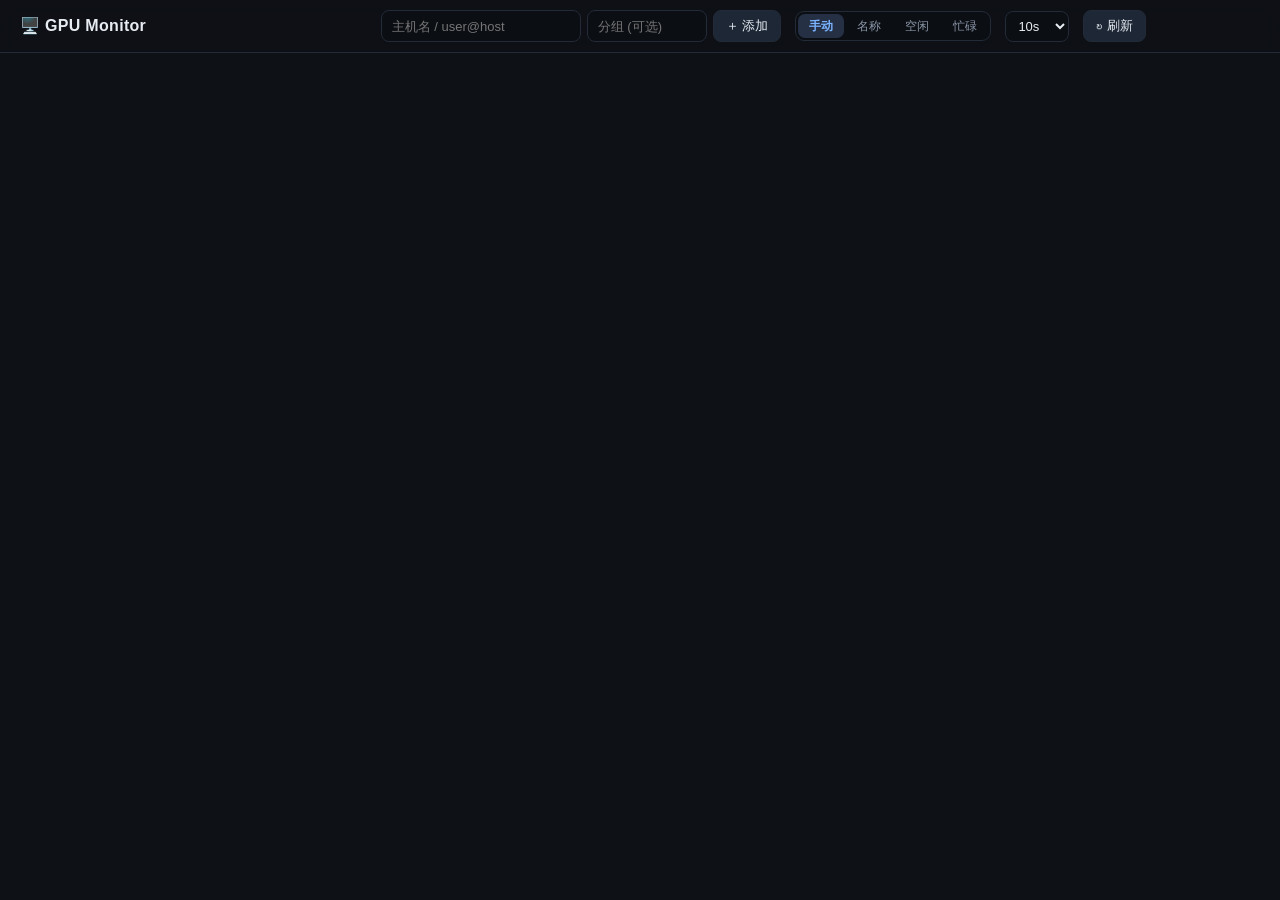
==== index.html @ 40bb262c "Initial commit: GPU monitor server and dashboard" ====
<!doctype html>
<html lang="zh-CN">
<head>
<meta charset="utf-8">
<meta name="viewport" content="width=device-width, initial-scale=1">
<title>GPU Monitor</title>
<style>
:root{
  --bg:#0e1116; --card:#161b23; --line:#232b38; --text:#e7ecf3; --muted:#8b96a8;
  --ok:#34d399; --warn:#fbbf24; --hot:#f87171; --accent:#7ab3ff;
}
*{box-sizing:border-box}
html,body{margin:0}
body{background:var(--bg);color:var(--text);font:14px/1.45 -apple-system,BlinkMacSystemFont,"Segoe UI","PingFang SC","Microsoft YaHei",sans-serif}
header{position:sticky;top:0;z-index:10;display:flex;flex-wrap:wrap;align-items:center;gap:10px 14px;padding:10px 20px;background:rgba(14,17,22,.93);backdrop-filter:blur(8px);border-bottom:1px solid var(--line)}
.brand{font-size:16px;font-weight:700;letter-spacing:.3px}
#summary{color:var(--muted);font-size:12px;white-space:nowrap}
.spacer{flex:1}
#addForm{display:flex;gap:6px}
#hostInput{width:200px;background:#0b0e13;border:1px solid var(--line);color:var(--text);border-radius:8px;padding:6px 10px;outline:none;font-size:13px}
#groupInput{width:120px;background:#0b0e13;border:1px solid var(--line);color:var(--text);border-radius:8px;padding:6px 10px;outline:none;font-size:13px}
#hostInput:focus,#groupInput:focus{border-color:var(--accent)}
.seg{display:flex;gap:2px;background:#0b0e13;border:1px solid var(--line);border-radius:9px;padding:2px}
.seg button{background:none;border:none;color:var(--muted);border-radius:7px;padding:4px 11px;cursor:pointer;font-size:12px;line-height:1.4}
.seg button:hover{color:var(--text);border:none}
.seg button.on{background:#253044;color:var(--accent);font-weight:600}
button{background:#1d2735;color:var(--text);border:1px solid var(--line);border-radius:8px;padding:6px 12px;cursor:pointer;font-size:13px}
button:hover{border-color:var(--accent)}
#interval{background:#0b0e13;color:var(--text);border:1px solid var(--line);border-radius:8px;padding:6px 8px;font-size:13px}
#updated{color:var(--muted);font-size:12px;min-width:100px}
@keyframes spin{to{transform:rotate(1turn)}}
.spin{animation:spin .9s linear infinite;pointer-events:none;opacity:.7}
#root{display:flex;flex-direction:column;gap:14px;padding:12px 20px 40px}
.group-h{display:flex;align-items:center;gap:8px;padding:0 2px 6px}
.gcollapse{background:none;border:none;color:var(--muted);font-size:10px;padding:2px 6px;cursor:pointer}
.gcollapse:hover{color:var(--text);border:none}
.gname{font-weight:700;font-size:14px;color:#d4dce9;white-space:nowrap}
.gsum{color:var(--muted);font-size:12px;white-space:nowrap}
.gspace{flex:1}
.gact{background:none;border:none;color:var(--muted);font-size:12px;padding:2px 5px;cursor:pointer}
.gact:hover{border:none}
.gact.rename:hover{color:var(--accent)}
.gact.del:hover{color:var(--hot)}
.group.collapsed .grid{display:none}
.grid{display:grid;grid-template-columns:repeat(auto-fill,minmax(330px,1fr));gap:12px}
.card{background:var(--card);border:1px solid var(--line);border-radius:10px;padding:9px 12px;min-width:0}
.card[draggable="true"]{cursor:grab}
.card.dragging{opacity:.35}
.card.drag-over{outline:2px dashed var(--accent);outline-offset:-2px}
.group-h.drag-over{outline:2px dashed var(--accent);outline-offset:3px;border-radius:6px}
.card-h{display:flex;align-items:center;gap:8px;margin-bottom:5px}
.dot{width:8px;height:8px;border-radius:50%;background:#556072;flex:none}
.dot.on{background:var(--ok);box-shadow:0 0 6px var(--ok)}
.dot.off{background:var(--hot);box-shadow:0 0 6px var(--hot)}
.host{font-weight:600;font-size:14px;overflow:hidden;text-overflow:ellipsis;white-space:nowrap}
.lat{color:var(--muted);font-size:11px;margin-left:auto;flex:none;font-variant-numeric:tabular-nums}
.del{flex:none;border:none;background:none;color:var(--muted);font-size:13px;padding:0 2px;cursor:pointer}
.del:hover{color:var(--hot);border:none}
.clear{flex:none;color:var(--hot);font-size:11px;padding:2px 6px;white-space:nowrap}
.clear:disabled{opacity:.4;cursor:default}
.err-ic{flex:none;color:var(--warn);font-size:13px;cursor:help}
.card.stale .gpu{opacity:.55}
.card.disabled{border-color:rgba(248,113,113,.5);background:repeating-linear-gradient(135deg,var(--card) 0 12px,#1a1d25 12px 24px)}
.card.disabled .gpu{opacity:.45}
.ban{font-size:12px;color:var(--hot);padding:0 0 4px;overflow:hidden;text-overflow:ellipsis;white-space:nowrap}
.toggle{flex:none;font-size:11px;padding:2px 6px;white-space:nowrap}
.waiting{color:var(--muted);font-size:12px;padding:4px 0}
.gpu{padding:4px 0 3px;border-top:1px solid var(--line);cursor:pointer}
.gpu:first-of-type{border-top:none}
.gpu:hover{background:rgba(122,179,255,.05)}
.l1{display:flex;align-items:center;gap:6px;min-width:0}
.gpu-tag{font-size:10px;font-weight:700;color:#0e1116;background:var(--accent);border-radius:4px;padding:0 5px;flex:none;min-width:20px;text-align:center}
.gpu-name{font-size:12px;color:#c7d0dd;flex:1;min-width:0;overflow:hidden;text-overflow:ellipsis;white-space:nowrap}
.pcount{flex:none;font-size:11px;color:var(--warn);background:rgba(251,191,36,.1);border-radius:99px;padding:0 7px;white-space:nowrap}
.gpu-side{flex:none;font-size:11px;color:var(--muted);font-variant-numeric:tabular-nums;white-space:nowrap}
.l2{display:flex;align-items:center;gap:6px;margin-top:3px}
.mini{flex:none;color:var(--muted);font-size:10px}
.track{flex:1;min-width:26px;height:6px;border-radius:99px;background:#242c39;overflow:hidden}
.fill{height:100%;border-radius:99px;transition:width .5s ease}
.fill.ok{background:linear-gradient(90deg,#16a34a,#34d399)}
.fill.warn{background:linear-gradient(90deg,#d97706,#fbbf24)}
.fill.hot{background:linear-gradient(90deg,#dc2626,#f87171)}
.fill.na{background:#3b465a}
.val{flex:none;font-size:11px;font-variant-numeric:tabular-nums;text-align:right;min-width:28px;white-space:nowrap}
.val.wide{min-width:84px}
.val.ok{color:var(--ok)} .val.warn{color:var(--warn)} .val.hot{color:var(--hot)} .val.na{color:var(--muted)}
.procs{margin:3px 0 1px 2px}
.proc{display:flex;gap:8px;align-items:flex-start;font-size:11px;color:var(--muted);padding:1px 0 1px 10px;border-left:2px solid #2b3547;margin:1px 0}
.pname{flex:1;min-width:0}
.pname span{display:block;overflow:hidden;text-overflow:ellipsis;white-space:nowrap}
.pcontainer{color:#c7d0dd}
.pmeta{flex:none;text-align:right}
.pmeta>div:first-child{display:flex;justify-content:flex-end;gap:8px}
.ptime{white-space:nowrap;font-variant-numeric:tabular-nums}
.pid{flex:none;color:#67718a}
.pmem{flex:none;font-variant-numeric:tabular-nums;color:#a7b2c5}
.hint{color:var(--muted);border:1px dashed #2b3547;border-radius:12px;padding:26px;text-align:center}
.hint code{background:#0b0e13;padding:2px 6px;border-radius:5px}
</style>
</head>
<body>
<header>
  <div class="brand">🖥️ GPU Monitor</div>
  <div id="summary"></div>
  <div class="spacer"></div>
  <form id="addForm">
    <input id="hostInput" placeholder="主机名 / user@host" required>
    <input id="groupInput" list="groupList" placeholder="分组 (可选)">
    <datalist id="groupList"></datalist>
    <button type="submit">＋ 添加</button>
  </form>
  <div id="sortSeg" class="seg" title="卡片排序方式">
    <button type="button" data-sort="manual" class="on">手动</button>
    <button type="button" data-sort="name">名称</button>
    <button type="button" data-sort="idle">空闲</button>
    <button type="button" data-sort="busy">忙碌</button>
  </div>
  <select id="interval" title="自动刷新间隔">
    <option value="5">5s</option><option value="10" selected>10s</option><option value="30">30s</option><option value="60">60s</option><option value="0">手动</option>
  </select>
  <button id="refreshBtn" title="立即刷新">↻ 刷新</button>
  <span id="updated"></span>
</header>
<main id="root"></main>
<script>
const $ = s => document.querySelector(s);
const esc = s => String(s ?? '').replace(/[&<>"']/g, c => ({'&':'&amp;','<':'&lt;','>':'&gt;','"':'&quot;',"'":'&#39;'}[c]));
let entries = [], results = new Map(), lastUpdate = null, inFlight = false, timer = null;
let disabled = new Map();   // host → 禁用原因
let collapsedGroups = new Set(JSON.parse(localStorage.getItem('gpumon.collapsed') || '[]'));
let openGpus = new Set();   // "host|uuid" → 展开该 GPU 的进程列表
let dragInfo = null, isDragging = false;   // 手动排序模式的拖拽状态
const clearingHosts = new Set();
const clearToken = '__GPUMON_CLEAR_TOKEN__';
let refreshAfterClear = false;

const fmtMiB = v => v == null ? '--' : v >= 1024 ? (v/1024).toFixed(1)+' GB' : Math.round(v)+' MB';
const fmtG = v => v == null ? '--' : (v/1024).toFixed(1);
const fpct = v => v == null ? '--' : Math.round(v)+'%';
function fmtDuration(seconds){
  if (!Number.isFinite(seconds) || seconds < 0) return '--';
  const s = Math.floor(seconds);
  if (s >= 86400) return Math.floor(s/86400)+'天'+Math.floor(s%86400/3600)+'小时';
  if (s >= 3600) return Math.floor(s/3600)+'小时'+Math.floor(s%3600/60)+'分';
  if (s >= 60) return Math.floor(s/60)+'分'+s%60+'秒';
  return s+'秒';
}
const cls = p => p == null ? 'na' : p < 50 ? 'ok' : p < 80 ? 'warn' : 'hot';
const sortMode = () => document.querySelector('#sortSeg .on')?.dataset.sort || 'manual';
function bar(p){
  const q = p == null ? null : Math.max(0, Math.min(100, p));
  return `<div class="track"><div class="fill ${cls(q)}" style="width:${q == null ? 0 : q.toFixed(1)}%"></div></div>`;
}

function gpuRow(host, g){
  const key = host + '|' + (g.uuid || g.index);
  const open = openGpus.has(key);
  const memPct = (g.mem_total && g.mem_used != null) ? g.mem_used / g.mem_total * 100 : null;
  const n = (g.procs || []).length;
  const procs = (open && n) ? `<div class="procs">${g.procs.map(p =>
    `<div class="proc"><div class="pname">${p.container ? `<span class="pcontainer" title="${esc(p.container)}">${esc(p.container)}</span>` : ''}<span title="${esc(p.name)}">${esc(p.name)}</span></div><div class="pmeta"><div><span class="pid">#${esc(p.pid)}</span><span class="pmem">${p.mem != null ? fmtMiB(p.mem) : ''}</span></div><div class="ptime" title="进程已运行时长（截至本次采集）">已运行 ${fmtDuration(p.elapsed_seconds)}</div></div></div>`).join('')}</div>` : '';
  return `<div class="gpu" data-gpu="${esc(key)}" title="点击展开/收起进程">
    <div class="l1"><span class="gpu-tag">${esc(g.index)}</span><span class="gpu-name">${esc(g.name)}</span>
      ${n ? `<span class="pcount">${n} 进程</span>` : ''}
      <span class="gpu-side">${g.temp != null ? Math.round(g.temp)+'°C' : ''}${g.temp != null && g.power != null ? ' · ' : ''}${g.power != null ? Math.round(g.power)+'W' : ''}</span></div>
    <div class="l2"><span class="mini">利用率</span>${bar(g.util)}<span class="val ${cls(g.util)}">${fpct(g.util)}</span>
      <span class="mini">显存</span>${bar(memPct)}<span class="val wide ${cls(memPct)}">${fmtG(g.mem_used)}/${fmtG(g.mem_total)} GB</span></div>
    ${procs}
  </div>`;
}

function card(host, group){
  const r = results.get(host);
  let dot = '<span class="dot"></span>', lat = '', ic = '', body = '<div class="waiting">等待数据…</div>';
  if (r){
    dot = `<span class="dot ${r.ok ? 'on' : 'off'}"></span>`;
    if (r.error) ic = `<span class="err-ic" title="${esc(r.error)}">⚠</span>`;
    body = r.gpus.length ? r.gpus.map(g => gpuRow(host, g)).join('')
      : `<div class="waiting">${r.ok ? '未检测到 GPU' : '暂无数据'}</div>`;
    if (r.latency_ms != null) lat = `<span class="lat">${r.latency_ms} ms</span>`;
  }
  const manual = sortMode() === 'manual';
  const ban = disabled.get(host);
  return `<section class="card${r && !r.ok ? ' stale' : ''}${ban != null ? ' disabled' : ''}" draggable="${manual}" data-host="${esc(host)}" data-group="${esc(group)}">
    <div class="card-h">${dot}<span class="host">${esc(host)}</span>${ic}${lat}
      <button type="button" class="toggle" data-toggle-host="${esc(host)}" title="${ban != null ? '解除禁用' : '临时标记为不准使用'}">${ban != null ? '启用' : '禁用'}</button>
      <button type="button" class="clear" data-clear-host="${esc(host)}" ${!r?.ok || clearingHosts.has(host) ? 'disabled' : ''} title="强制结束此服务器所有 GPU 任务，最多等待 3 分钟确认清空">${clearingHosts.has(host) ? '清空中…' : '一键清空'}</button>
      <button class="del" data-del-host="${esc(host)}" data-del-group="${esc(group)}" title="移除">✕</button></div>
    ${ban != null ? `<div class="ban" title="${esc(ban)}">⛔ 暂停使用：${esc(ban)}</div>` : ''}
    ${body}</section>`;
}

function tally(hostList){
  let online = 0, total = 0, busy = 0;
  for (const h of hostList){
    const r = results.get(h);
    if (!r || !r.ok) continue;
    online++;
    if (disabled.has(h)) continue;   // 禁用机器的卡不计入忙闲, 免得被当成空闲卡
    for (const g of r.gpus){
      total++;
      const mp = (g.mem_total && g.mem_used != null) ? g.mem_used / g.mem_total * 100 : 0;
      if ((g.util || 0) >= 5 || mp >= 10) busy++;
    }
  }
  return {online, total, busy, idle: total - busy};
}

function hostStat(h){
  const r = results.get(h);
  if (!r || !r.ok) return null;   // 未知/离线
  let busy = 0, idle = 0, maxUtil = 0;
  for (const g of r.gpus){
    const mp = (g.mem_total && g.mem_used != null) ? g.mem_used / g.mem_total * 100 : 0;
    const b = (g.util || 0) >= 5 || mp >= 10;
    busy += b; idle += !b; maxUtil = Math.max(maxUtil, g.util || 0);
  }
  return {busy, idle, maxUtil};
}

function sortedHosts(list){
  const mode = sortMode();
  if (mode === 'manual') return list;
  const arr = [...list];
  const st = h => (!disabled.has(h) && hostStat(h)) || {busy: 0, idle: -1, maxUtil: 0};   // 离线/未知/禁用统一垫底
  const byName = (a, b) => a.localeCompare(b, undefined, {numeric: true});
  if (mode === 'name')
    arr.sort(byName);
  else if (mode === 'idle')
    arr.sort((a, b) => st(b).idle - st(a).idle || st(a).maxUtil - st(b).maxUtil || byName(a, b));
  else if (mode === 'busy')
    arr.sort((a, b) => st(b).busy - st(a).busy || st(b).maxUtil - st(a).maxUtil || byName(a, b));
  return arr;
}

function render(){
  $('#groupList').innerHTML = [...new Set(entries.map(e => e.group).filter(Boolean))]
    .map(g => `<option value="${esc(g)}">`).join('');
  const root = $('#root');
  if (!entries.length){
    root.innerHTML = `<div class="hint">还没有主机。在右上角输入主机名添加，例如 <code>lab-gpu-01</code> 或 <code>user@10.0.0.5</code>，可填写分组；<br>
      连接使用本机 <code>ssh</code>（<code>~/.ssh/config</code> 别名与密钥均可），请确保 <code>ssh &lt;主机&gt;</code> 可免密登录且装有 nvidia-smi。</div>`;
    $('#summary').textContent = '';
    return;
  }
  const order = [], byGroup = new Map();
  for (const e of entries){
    const g = e.group || '';
    if (!byGroup.has(g)){ byGroup.set(g, []); order.push(g); }
    byGroup.get(g).push(e.host);
  }
  if (order.includes('')){ order.splice(order.indexOf(''), 1); order.push(''); }  // 未分组放最后
  root.innerHTML = order.map(g => {
    const list = byGroup.get(g);
    const t = tally(list);
    const col = collapsedGroups.has(g);
    return `<section class="group${col ? ' collapsed' : ''}" data-group="${esc(g)}">
      <div class="group-h" data-group="${esc(g)}">
        <button class="gcollapse" data-gcol="${esc(g)}" title="折叠/展开">${col ? '▶' : '▼'}</button>
        <span class="gname">${g === '' ? '未分组' : esc(g)}</span>
        <span class="gsum">${t.online}/${list.length} 在线 · GPU ${t.busy} 忙 / ${t.idle} 闲</span>
        <span class="gspace"></span>
        <button class="gact rename" data-grename="${esc(g)}" title="重命名分组">✎</button>
        <button class="gact del" data-gdel="${esc(g)}" title="删除分组及其主机">✕</button>
      </div>
      <div class="grid">${sortedHosts(list).map(h => card(h, g)).join('')}</div>
    </section>`;
  }).join('');
  const all = [...new Set(entries.map(e => e.host))];
  const t = tally(all);
  $('#summary').textContent = `${t.online}/${all.length} 主机在线 · ${t.total} GPU · ${t.busy} 忙 · ${t.idle} 闲`;
}

async function loadHosts(){
  const d = await (await fetch('/api/hosts')).json();
  entries = d.hosts || [];
  disabled = new Map(Object.entries(d.disabled || {}));
}

async function refresh(){
  if (inFlight) return;
  if (!entries.length){ results = new Map(); lastUpdate = Date.now(); if (!isDragging) render(); upd(); return; }
  inFlight = true;
  $('#refreshBtn').classList.add('spin');
  try{
    const d = await (await fetch('/api/status')).json();
    const prev = results;   // 本轮失败的主机沿用上一轮 GPU 数据, 只标记错误
    results = new Map((d.results || []).map(x => {
      const p = prev.get(x.host);
      return [x.host, (!x.ok && p?.gpus?.length) ? {...p, ok: false, error: x.error} : x];
    }));
    disabled = new Map((d.results || []).filter(x => x.disabled != null).map(x => [x.host, x.disabled]));   // 同步别人在其他页面做的禁用
    lastUpdate = Date.now();
    if (!isDragging) render();   // 拖拽中不重建 DOM, 拖完再渲染
    upd();
  }catch(e){
    $('#updated').textContent = '刷新失败';
  }finally{
    inFlight = false;
    $('#refreshBtn').classList.remove('spin');
    if (refreshAfterClear){ refreshAfterClear = false; refresh(); }
  }
}

function upd(){
  $('#updated').textContent = lastUpdate ? '更新于 ' + Math.round((Date.now() - lastUpdate)/1000) + ' 秒前' : '';
}

$('#addForm').addEventListener('submit', async e => {
  e.preventDefault();
  const host = $('#hostInput').value.trim();
  if (!host) return;
  const group = $('#groupInput').value.trim();
  const d = await (await fetch('/api/hosts', {method:'POST', headers:{'Content-Type':'application/json'}, body:JSON.stringify({host, group})})).json();
  entries = d.hosts || [];
  $('#hostInput').value = '';
  render(); refresh();
});

$('#root').addEventListener('click', async e => {
  const toggle = e.target.closest('[data-toggle-host]');
  if (toggle){
    const host = toggle.dataset.toggleHost;
    let body;
    if (disabled.has(host)){
      if (!confirm(`解除 ${host} 的禁用？`)) return;
      body = {host, disabled: false};
    } else {
      const reason = prompt(`临时禁用 ${host}，标注为现在不准使用。\n原因（可选）：`);
      if (reason == null) return;
      body = {host, disabled: true, reason};
    }
    const d = await (await fetch('/api/hosts/disable', {method:'POST', headers:{'Content-Type':'application/json'}, body:JSON.stringify(body)})).json();
    disabled = new Map(Object.entries(d.disabled || {}));
    render();
    if (inFlight) refreshAfterClear = true;   // 进行中的刷新带的是旧状态, 结束后再刷一次
    return;
  }
  const clear = e.target.closest('[data-clear-host]');
  if (clear){
    const host = clear.dataset.clearHost;
    if (clear.disabled || clearingHosts.has(host)) return;
    const confirmation = prompt(`将强制结束 ${host} 上所有 GPU 任务，未保存的进度会丢失。\n请输入完整服务器名确认：\n${host}`);
    if (confirmation == null) return;
    if (confirmation !== host){ alert('服务器名不匹配，未执行清空'); return; }
    clearingHosts.add(host);
    render();
    try{
      const response = await fetch('/api/hosts/clear', {method:'POST', headers:{'Content-Type':'application/json', 'X-GPUMon-Token':clearToken}, body:JSON.stringify({host, confirmation})});
      const d = await response.json();
      const messages = [`${host}：${d.ok ? '已清空' : '未完全清空'}`];
      if (d.killed) messages.push(`已发送强制终止：${d.killed.length} 个进程`);
      if (d.failed?.length) messages.push('终止失败：' + d.failed.map(p => `PID ${p.pid}: ${p.error}`).join('；'));
      if (d.remaining?.length) messages.push('仍在占卡：PID ' + d.remaining.join(', '));
      if (d.error) messages.push(d.error);
      alert(messages.join('\n'));
    }catch(e){
      alert(`${host}：清空请求失败，部分任务可能已终止，请刷新确认`);
    }finally{
      clearingHosts.delete(host);
      render();
      if (inFlight) refreshAfterClear = true;
      else refresh();
    }
    return;
  }
  const del = e.target.closest('[data-del-host]');
  if (del){
    await fetch('/api/hosts?host=' + encodeURIComponent(del.dataset.delHost) + '&group=' + encodeURIComponent(del.dataset.delGroup || ''), {method:'DELETE'});
    await loadHosts(); render();
    return;
  }
  const gcol = e.target.closest('[data-gcol]');
  if (gcol){
    const g = gcol.dataset.gcol;
    collapsedGroups.has(g) ? collapsedGroups.delete(g) : collapsedGroups.add(g);
    localStorage.setItem('gpumon.collapsed', JSON.stringify([...collapsedGroups]));
    render();
    return;
  }
  const gren = e.target.closest('[data-grename]');
  if (gren){
    const from = gren.dataset.grename;
    const to = prompt('重命名分组:', from === '' ? '' : from);
    if (to == null) return;
    const t = to.trim();
    if (!t || t === from) return;
    const d = await (await fetch('/api/groups/rename', {method:'POST', headers:{'Content-Type':'application/json'}, body:JSON.stringify({from, to: t})})).json();
    entries = d.hosts || [];
    render(); refresh();
    return;
  }
  const gdel = e.target.closest('[data-gdel]');
  if (gdel){
    const g = gdel.dataset.gdel;
    if (!confirm(`删除分组 "${g === '' ? '未分组' : g}" 及其中所有主机?`)) return;
    await fetch('/api/groups?group=' + encodeURIComponent(g), {method:'DELETE'});
    await loadHosts(); render();
    return;
  }
  const gpu = e.target.closest('.gpu');
  if (gpu){
    const k = gpu.dataset.gpu;
    openGpus.has(k) ? openGpus.delete(k) : openGpus.add(k);
    render();
  }
});

$('#refreshBtn').addEventListener('click', refresh);

/* ---- 手动排序: 拖拽卡片. 拖到同组卡片前 = 调整顺序; 拖到另一组 = 移动分组 ---- */
function clearDragMarks(){
  document.querySelectorAll('.drag-over,.dragging').forEach(el => el.classList.remove('drag-over', 'dragging'));
}

function moveEntry(src, dst, dstGroup){
  // 从 entries 中取下 src, 插到 dst (host+group 定位) 之前; 跨组拖拽时 group 改为 dstGroup
  const srcIdx = entries.findIndex(e => e.host === src.host && e.group === src.group);
  const dstIdx = entries.findIndex(e => e.host === dst.host && e.group === dst.group);
  if (srcIdx < 0 || dstIdx < 0) return null;
  const out = entries.filter((_, i) => i !== srcIdx);
  const at = out.findIndex(e => e.host === dst.host && e.group === dst.group);
  if (at < 0) return null;
  out.splice(at, 0, {host: src.host, group: dstGroup});
  return out;
}

function appendToGroup(src, group){
  // 取下 src, 插到该组最后一条之后 (拖到分组标题栏上)
  const srcIdx = entries.findIndex(e => e.host === src.host && e.group === src.group);
  if (srcIdx < 0) return null;
  const out = entries.filter((_, i) => i !== srcIdx);
  let at = 0;
  out.forEach((e, i) => { if ((e.group || '') === group) at = i + 1; });
  out.splice(at, 0, {host: src.host, group});
  return out;
}

async function persistOrder(list){
  const d = await (await fetch('/api/hosts/reorder', {method:'POST', headers:{'Content-Type':'application/json'}, body:JSON.stringify({hosts: list})})).json();
  entries = d.hosts || list;
  render();
}

$('#root').addEventListener('dragstart', e => {
  const card = e.target.closest('.card');
  if (!card || card.draggable !== true) return;
  dragInfo = {host: card.dataset.host, group: card.dataset.group || ''};
  isDragging = true;
  card.classList.add('dragging');
  e.dataTransfer.effectAllowed = 'move';
  e.dataTransfer.setData('text/plain', dragInfo.host);
});

$('#root').addEventListener('dragover', e => {
  if (!dragInfo) return;
  const card = e.target.closest('.card');
  const gh = e.target.closest('.group-h');
  clearDragMarks();
  if (card && !(card.dataset.host === dragInfo.host && (card.dataset.group || '') === dragInfo.group)){
    e.preventDefault();
    e.dataTransfer.dropEffect = 'move';
    card.classList.add('drag-over');
  } else if (gh){
    e.preventDefault();
    e.dataTransfer.dropEffect = 'move';
    gh.classList.add('drag-over');
  }
});

$('#root').addEventListener('drop', e => {
  if (!dragInfo) return;
  e.preventDefault();
  const src = dragInfo;
  const card = e.target.closest('.card');
  const gh = e.target.closest('.group-h');
  clearDragMarks();
  let list = null;
  if (card){
    list = moveEntry(src, {host: card.dataset.host, group: card.dataset.group || ''}, card.dataset.group || '');
  } else if (gh){
    list = appendToGroup(src, gh.dataset.group || '');
  }
  if (list) persistOrder(list);
  dragInfo = null; isDragging = false;
});

$('#root').addEventListener('dragend', () => {
  dragInfo = null; isDragging = false;
  clearDragMarks();
  render();   // 补渲染拖拽期间推迟的刷新
});

$('#sortSeg').addEventListener('click', e => {
  const b = e.target.closest('[data-sort]');
  if (!b || b.classList.contains('on')) return;
  document.querySelectorAll('#sortSeg [data-sort]').forEach(x => x.classList.toggle('on', x === b));
  localStorage.setItem('gpumon.sort', b.dataset.sort);
  render();
});

function setTimer(sec){
  if (timer) clearInterval(timer);
  timer = null;
  if (sec > 0) timer = setInterval(refresh, sec*1000);
}
$('#interval').addEventListener('change', e => {
  localStorage.setItem('gpumon.interval', e.target.value);
  setTimer(+e.target.value);
});
setInterval(upd, 1000);

(async () => {
  const savedInterval = localStorage.getItem('gpumon.interval');
  if (savedInterval != null && [...$('#interval').options].some(o => o.value === savedInterval)) $('#interval').value = savedInterval;
  const savedSort = localStorage.getItem('gpumon.sort');
  if (savedSort && document.querySelector(`#sortSeg [data-sort="${savedSort}"]`)){
    document.querySelectorAll('#sortSeg [data-sort]').forEach(b => b.classList.toggle('on', b.dataset.sort === savedSort));
  }
  await loadHosts();
  render();
  refresh();
  setTimer(+$('#interval').value);
})();
</script>
</body>
</html>
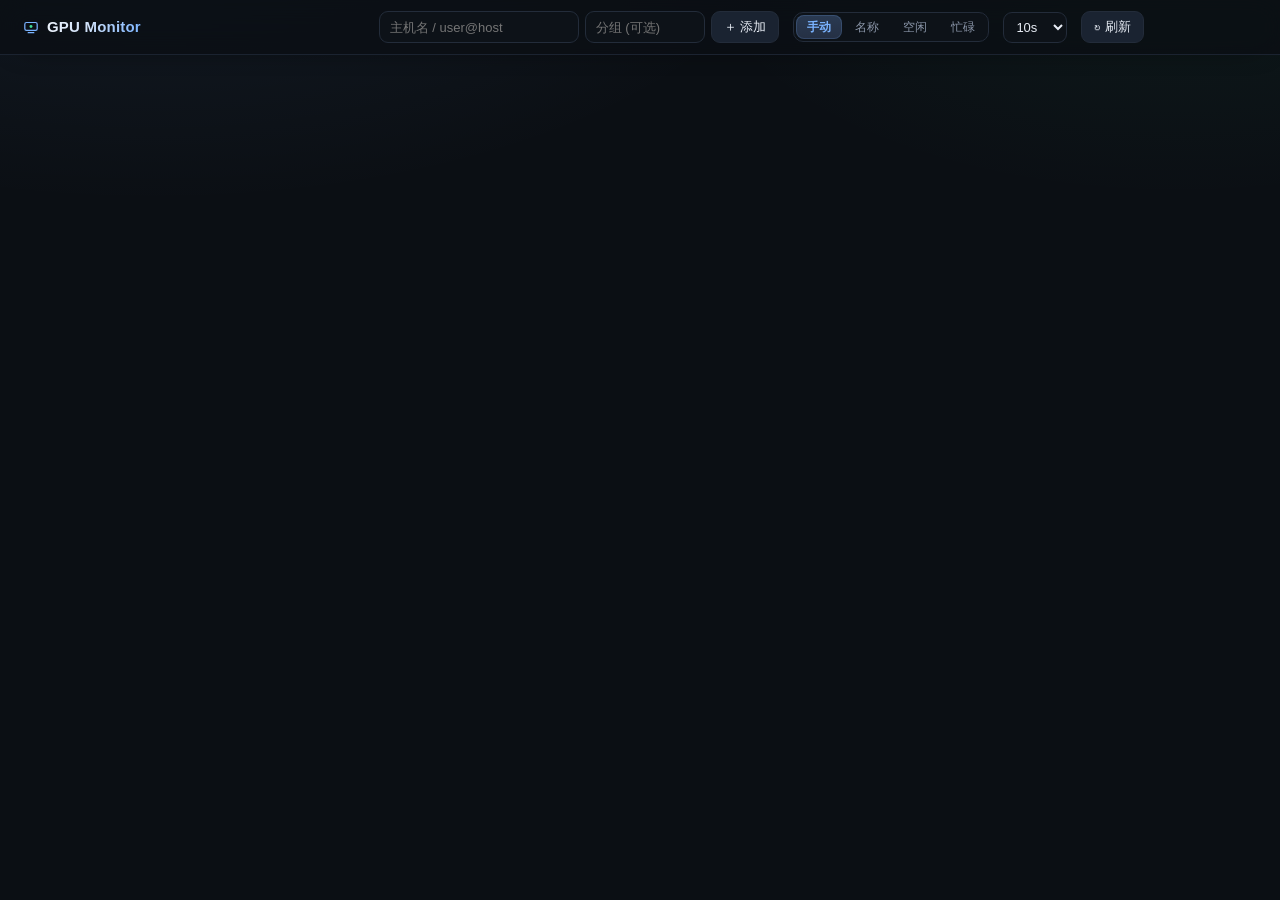
==== commit 07f853a6: "Split frontend into index.html/style.css/app.js and refine dark theme - serve static assets from ser" ====
--- a/index.html
+++ b/index.html
@@ -4,103 +4,13 @@
 <meta charset="utf-8">
 <meta name="viewport" content="width=device-width, initial-scale=1">
 <title>GPU Monitor</title>
-<style>
-:root{
-  --bg:#0e1116; --card:#161b23; --line:#232b38; --text:#e7ecf3; --muted:#8b96a8;
-  --ok:#34d399; --warn:#fbbf24; --hot:#f87171; --accent:#7ab3ff;
-}
-*{box-sizing:border-box}
-html,body{margin:0}
-body{background:var(--bg);color:var(--text);font:14px/1.45 -apple-system,BlinkMacSystemFont,"Segoe UI","PingFang SC","Microsoft YaHei",sans-serif}
-header{position:sticky;top:0;z-index:10;display:flex;flex-wrap:wrap;align-items:center;gap:10px 14px;padding:10px 20px;background:rgba(14,17,22,.93);backdrop-filter:blur(8px);border-bottom:1px solid var(--line)}
-.brand{font-size:16px;font-weight:700;letter-spacing:.3px}
-#summary{color:var(--muted);font-size:12px;white-space:nowrap}
-.spacer{flex:1}
-#addForm{display:flex;gap:6px}
-#hostInput{width:200px;background:#0b0e13;border:1px solid var(--line);color:var(--text);border-radius:8px;padding:6px 10px;outline:none;font-size:13px}
-#groupInput{width:120px;background:#0b0e13;border:1px solid var(--line);color:var(--text);border-radius:8px;padding:6px 10px;outline:none;font-size:13px}
-#hostInput:focus,#groupInput:focus{border-color:var(--accent)}
-.seg{display:flex;gap:2px;background:#0b0e13;border:1px solid var(--line);border-radius:9px;padding:2px}
-.seg button{background:none;border:none;color:var(--muted);border-radius:7px;padding:4px 11px;cursor:pointer;font-size:12px;line-height:1.4}
-.seg button:hover{color:var(--text);border:none}
-.seg button.on{background:#253044;color:var(--accent);font-weight:600}
-button{background:#1d2735;color:var(--text);border:1px solid var(--line);border-radius:8px;padding:6px 12px;cursor:pointer;font-size:13px}
-button:hover{border-color:var(--accent)}
-#interval{background:#0b0e13;color:var(--text);border:1px solid var(--line);border-radius:8px;padding:6px 8px;font-size:13px}
-#updated{color:var(--muted);font-size:12px;min-width:100px}
-@keyframes spin{to{transform:rotate(1turn)}}
-.spin{animation:spin .9s linear infinite;pointer-events:none;opacity:.7}
-#root{display:flex;flex-direction:column;gap:14px;padding:12px 20px 40px}
-.group-h{display:flex;align-items:center;gap:8px;padding:0 2px 6px}
-.gcollapse{background:none;border:none;color:var(--muted);font-size:10px;padding:2px 6px;cursor:pointer}
-.gcollapse:hover{color:var(--text);border:none}
-.gname{font-weight:700;font-size:14px;color:#d4dce9;white-space:nowrap}
-.gsum{color:var(--muted);font-size:12px;white-space:nowrap}
-.gspace{flex:1}
-.gact{background:none;border:none;color:var(--muted);font-size:12px;padding:2px 5px;cursor:pointer}
-.gact:hover{border:none}
-.gact.rename:hover{color:var(--accent)}
-.gact.del:hover{color:var(--hot)}
-.group.collapsed .grid{display:none}
-.grid{display:grid;grid-template-columns:repeat(auto-fill,minmax(330px,1fr));gap:12px}
-.card{background:var(--card);border:1px solid var(--line);border-radius:10px;padding:9px 12px;min-width:0}
-.card[draggable="true"]{cursor:grab}
-.card.dragging{opacity:.35}
-.card.drag-over{outline:2px dashed var(--accent);outline-offset:-2px}
-.group-h.drag-over{outline:2px dashed var(--accent);outline-offset:3px;border-radius:6px}
-.card-h{display:flex;align-items:center;gap:8px;margin-bottom:5px}
-.dot{width:8px;height:8px;border-radius:50%;background:#556072;flex:none}
-.dot.on{background:var(--ok);box-shadow:0 0 6px var(--ok)}
-.dot.off{background:var(--hot);box-shadow:0 0 6px var(--hot)}
-.host{font-weight:600;font-size:14px;overflow:hidden;text-overflow:ellipsis;white-space:nowrap}
-.lat{color:var(--muted);font-size:11px;margin-left:auto;flex:none;font-variant-numeric:tabular-nums}
-.del{flex:none;border:none;background:none;color:var(--muted);font-size:13px;padding:0 2px;cursor:pointer}
-.del:hover{color:var(--hot);border:none}
-.clear{flex:none;color:var(--hot);font-size:11px;padding:2px 6px;white-space:nowrap}
-.clear:disabled{opacity:.4;cursor:default}
-.err-ic{flex:none;color:var(--warn);font-size:13px;cursor:help}
-.card.stale .gpu{opacity:.55}
-.card.disabled{border-color:rgba(248,113,113,.5);background:repeating-linear-gradient(135deg,var(--card) 0 12px,#1a1d25 12px 24px)}
-.card.disabled .gpu{opacity:.45}
-.ban{font-size:12px;color:var(--hot);padding:0 0 4px;overflow:hidden;text-overflow:ellipsis;white-space:nowrap}
-.toggle{flex:none;font-size:11px;padding:2px 6px;white-space:nowrap}
-.waiting{color:var(--muted);font-size:12px;padding:4px 0}
-.gpu{padding:4px 0 3px;border-top:1px solid var(--line);cursor:pointer}
-.gpu:first-of-type{border-top:none}
-.gpu:hover{background:rgba(122,179,255,.05)}
-.l1{display:flex;align-items:center;gap:6px;min-width:0}
-.gpu-tag{font-size:10px;font-weight:700;color:#0e1116;background:var(--accent);border-radius:4px;padding:0 5px;flex:none;min-width:20px;text-align:center}
-.gpu-name{font-size:12px;color:#c7d0dd;flex:1;min-width:0;overflow:hidden;text-overflow:ellipsis;white-space:nowrap}
-.pcount{flex:none;font-size:11px;color:var(--warn);background:rgba(251,191,36,.1);border-radius:99px;padding:0 7px;white-space:nowrap}
-.gpu-side{flex:none;font-size:11px;color:var(--muted);font-variant-numeric:tabular-nums;white-space:nowrap}
-.l2{display:flex;align-items:center;gap:6px;margin-top:3px}
-.mini{flex:none;color:var(--muted);font-size:10px}
-.track{flex:1;min-width:26px;height:6px;border-radius:99px;background:#242c39;overflow:hidden}
-.fill{height:100%;border-radius:99px;transition:width .5s ease}
-.fill.ok{background:linear-gradient(90deg,#16a34a,#34d399)}
-.fill.warn{background:linear-gradient(90deg,#d97706,#fbbf24)}
-.fill.hot{background:linear-gradient(90deg,#dc2626,#f87171)}
-.fill.na{background:#3b465a}
-.val{flex:none;font-size:11px;font-variant-numeric:tabular-nums;text-align:right;min-width:28px;white-space:nowrap}
-.val.wide{min-width:84px}
-.val.ok{color:var(--ok)} .val.warn{color:var(--warn)} .val.hot{color:var(--hot)} .val.na{color:var(--muted)}
-.procs{margin:3px 0 1px 2px}
-.proc{display:flex;gap:8px;align-items:flex-start;font-size:11px;color:var(--muted);padding:1px 0 1px 10px;border-left:2px solid #2b3547;margin:1px 0}
-.pname{flex:1;min-width:0}
-.pname span{display:block;overflow:hidden;text-overflow:ellipsis;white-space:nowrap}
-.pcontainer{color:#c7d0dd}
-.pmeta{flex:none;text-align:right}
-.pmeta>div:first-child{display:flex;justify-content:flex-end;gap:8px}
-.ptime{white-space:nowrap;font-variant-numeric:tabular-nums}
-.pid{flex:none;color:#67718a}
-.pmem{flex:none;font-variant-numeric:tabular-nums;color:#a7b2c5}
-.hint{color:var(--muted);border:1px dashed #2b3547;border-radius:12px;padding:26px;text-align:center}
-.hint code{background:#0b0e13;padding:2px 6px;border-radius:5px}
-</style>
+
+<link rel="icon" href="data:image/svg+xml,%3Csvg xmlns='http://www.w3.org/2000/svg' viewBox='0 0 32 32'%3E%3Crect width='32' height='32' rx='8' fill='%23141a23'/%3E%3Crect x='6' y='9' width='20' height='13' rx='2.5' fill='none' stroke='%237ab3ff' stroke-width='2'/%3E%3Cpath d='M11 25h10' stroke='%237ab3ff' stroke-width='2' stroke-linecap='round'/%3E%3Ccircle cx='16' cy='15.5' r='2.4' fill='%233ddc97'/%3E%3C/svg%3E">
+<link rel="stylesheet" href="/style.css">
 </head>
 <body>
 <header>
-  <div class="brand">🖥️ GPU Monitor</div>
+  <div class="brand"><svg class="logo" viewBox="0 0 32 32" aria-hidden="true"><rect x="5" y="8" width="22" height="14" rx="3" fill="none" stroke="currentColor" stroke-width="2.2"/><path d="M11 26h10" stroke="currentColor" stroke-width="2.2" stroke-linecap="round"/><circle cx="16" cy="15" r="2.6" fill="var(--ok)"/></svg>GPU Monitor</div>
   <div id="summary"></div>
   <div class="spacer"></div>
   <form id="addForm">
@@ -122,406 +32,7 @@
   <span id="updated"></span>
 </header>
 <main id="root"></main>
-<script>
-const $ = s => document.querySelector(s);
-const esc = s => String(s ?? '').replace(/[&<>"']/g, c => ({'&':'&amp;','<':'&lt;','>':'&gt;','"':'&quot;',"'":'&#39;'}[c]));
-let entries = [], results = new Map(), lastUpdate = null, inFlight = false, timer = null;
-let disabled = new Map();   // host → 禁用原因
-let collapsedGroups = new Set(JSON.parse(localStorage.getItem('gpumon.collapsed') || '[]'));
-let openGpus = new Set();   // "host|uuid" → 展开该 GPU 的进程列表
-let dragInfo = null, isDragging = false;   // 手动排序模式的拖拽状态
-const clearingHosts = new Set();
-const clearToken = '__GPUMON_CLEAR_TOKEN__';
-let refreshAfterClear = false;
 
-const fmtMiB = v => v == null ? '--' : v >= 1024 ? (v/1024).toFixed(1)+' GB' : Math.round(v)+' MB';
-const fmtG = v => v == null ? '--' : (v/1024).toFixed(1);
-const fpct = v => v == null ? '--' : Math.round(v)+'%';
-function fmtDuration(seconds){
-  if (!Number.isFinite(seconds) || seconds < 0) return '--';
-  const s = Math.floor(seconds);
-  if (s >= 86400) return Math.floor(s/86400)+'天'+Math.floor(s%86400/3600)+'小时';
-  if (s >= 3600) return Math.floor(s/3600)+'小时'+Math.floor(s%3600/60)+'分';
-  if (s >= 60) return Math.floor(s/60)+'分'+s%60+'秒';
-  return s+'秒';
-}
-const cls = p => p == null ? 'na' : p < 50 ? 'ok' : p < 80 ? 'warn' : 'hot';
-const sortMode = () => document.querySelector('#sortSeg .on')?.dataset.sort || 'manual';
-function bar(p){
-  const q = p == null ? null : Math.max(0, Math.min(100, p));
-  return `<div class="track"><div class="fill ${cls(q)}" style="width:${q == null ? 0 : q.toFixed(1)}%"></div></div>`;
-}
-
-function gpuRow(host, g){
-  const key = host + '|' + (g.uuid || g.index);
-  const open = openGpus.has(key);
-  const memPct = (g.mem_total && g.mem_used != null) ? g.mem_used / g.mem_total * 100 : null;
-  const n = (g.procs || []).length;
-  const procs = (open && n) ? `<div class="procs">${g.procs.map(p =>
-    `<div class="proc"><div class="pname">${p.container ? `<span class="pcontainer" title="${esc(p.container)}">${esc(p.container)}</span>` : ''}<span title="${esc(p.name)}">${esc(p.name)}</span></div><div class="pmeta"><div><span class="pid">#${esc(p.pid)}</span><span class="pmem">${p.mem != null ? fmtMiB(p.mem) : ''}</span></div><div class="ptime" title="进程已运行时长（截至本次采集）">已运行 ${fmtDuration(p.elapsed_seconds)}</div></div></div>`).join('')}</div>` : '';
-  return `<div class="gpu" data-gpu="${esc(key)}" title="点击展开/收起进程">
-    <div class="l1"><span class="gpu-tag">${esc(g.index)}</span><span class="gpu-name">${esc(g.name)}</span>
-      ${n ? `<span class="pcount">${n} 进程</span>` : ''}
-      <span class="gpu-side">${g.temp != null ? Math.round(g.temp)+'°C' : ''}${g.temp != null && g.power != null ? ' · ' : ''}${g.power != null ? Math.round(g.power)+'W' : ''}</span></div>
-    <div class="l2"><span class="mini">利用率</span>${bar(g.util)}<span class="val ${cls(g.util)}">${fpct(g.util)}</span>
-      <span class="mini">显存</span>${bar(memPct)}<span class="val wide ${cls(memPct)}">${fmtG(g.mem_used)}/${fmtG(g.mem_total)} GB</span></div>
-    ${procs}
-  </div>`;
-}
-
-function card(host, group){
-  const r = results.get(host);
-  let dot = '<span class="dot"></span>', lat = '', ic = '', body = '<div class="waiting">等待数据…</div>';
-  if (r){
-    dot = `<span class="dot ${r.ok ? 'on' : 'off'}"></span>`;
-    if (r.error) ic = `<span class="err-ic" title="${esc(r.error)}">⚠</span>`;
-    body = r.gpus.length ? r.gpus.map(g => gpuRow(host, g)).join('')
-      : `<div class="waiting">${r.ok ? '未检测到 GPU' : '暂无数据'}</div>`;
-    if (r.latency_ms != null) lat = `<span class="lat">${r.latency_ms} ms</span>`;
-  }
-  const manual = sortMode() === 'manual';
-  const ban = disabled.get(host);
-  return `<section class="card${r && !r.ok ? ' stale' : ''}${ban != null ? ' disabled' : ''}" draggable="${manual}" data-host="${esc(host)}" data-group="${esc(group)}">
-    <div class="card-h">${dot}<span class="host">${esc(host)}</span>${ic}${lat}
-      <button type="button" class="toggle" data-toggle-host="${esc(host)}" title="${ban != null ? '解除禁用' : '临时标记为不准使用'}">${ban != null ? '启用' : '禁用'}</button>
-      <button type="button" class="clear" data-clear-host="${esc(host)}" ${!r?.ok || clearingHosts.has(host) ? 'disabled' : ''} title="强制结束此服务器所有 GPU 任务，最多等待 3 分钟确认清空">${clearingHosts.has(host) ? '清空中…' : '一键清空'}</button>
-      <button class="del" data-del-host="${esc(host)}" data-del-group="${esc(group)}" title="移除">✕</button></div>
-    ${ban != null ? `<div class="ban" title="${esc(ban)}">⛔ 暂停使用：${esc(ban)}</div>` : ''}
-    ${body}</section>`;
-}
-
-function tally(hostList){
-  let online = 0, total = 0, busy = 0;
-  for (const h of hostList){
-    const r = results.get(h);
-    if (!r || !r.ok) continue;
-    online++;
-    if (disabled.has(h)) continue;   // 禁用机器的卡不计入忙闲, 免得被当成空闲卡
-    for (const g of r.gpus){
-      total++;
-      const mp = (g.mem_total && g.mem_used != null) ? g.mem_used / g.mem_total * 100 : 0;
-      if ((g.util || 0) >= 5 || mp >= 10) busy++;
-    }
-  }
-  return {online, total, busy, idle: total - busy};
-}
-
-function hostStat(h){
-  const r = results.get(h);
-  if (!r || !r.ok) return null;   // 未知/离线
-  let busy = 0, idle = 0, maxUtil = 0;
-  for (const g of r.gpus){
-    const mp = (g.mem_total && g.mem_used != null) ? g.mem_used / g.mem_total * 100 : 0;
-    const b = (g.util || 0) >= 5 || mp >= 10;
-    busy += b; idle += !b; maxUtil = Math.max(maxUtil, g.util || 0);
-  }
-  return {busy, idle, maxUtil};
-}
-
-function sortedHosts(list){
-  const mode = sortMode();
-  if (mode === 'manual') return list;
-  const arr = [...list];
-  const st = h => (!disabled.has(h) && hostStat(h)) || {busy: 0, idle: -1, maxUtil: 0};   // 离线/未知/禁用统一垫底
-  const byName = (a, b) => a.localeCompare(b, undefined, {numeric: true});
-  if (mode === 'name')
-    arr.sort(byName);
-  else if (mode === 'idle')
-    arr.sort((a, b) => st(b).idle - st(a).idle || st(a).maxUtil - st(b).maxUtil || byName(a, b));
-  else if (mode === 'busy')
-    arr.sort((a, b) => st(b).busy - st(a).busy || st(b).maxUtil - st(a).maxUtil || byName(a, b));
-  return arr;
-}
-
-function render(){
-  $('#groupList').innerHTML = [...new Set(entries.map(e => e.group).filter(Boolean))]
-    .map(g => `<option value="${esc(g)}">`).join('');
-  const root = $('#root');
-  if (!entries.length){
-    root.innerHTML = `<div class="hint">还没有主机。在右上角输入主机名添加，例如 <code>lab-gpu-01</code> 或 <code>user@10.0.0.5</code>，可填写分组；<br>
-      连接使用本机 <code>ssh</code>（<code>~/.ssh/config</code> 别名与密钥均可），请确保 <code>ssh &lt;主机&gt;</code> 可免密登录且装有 nvidia-smi。</div>`;
-    $('#summary').textContent = '';
-    return;
-  }
-  const order = [], byGroup = new Map();
-  for (const e of entries){
-    const g = e.group || '';
-    if (!byGroup.has(g)){ byGroup.set(g, []); order.push(g); }
-    byGroup.get(g).push(e.host);
-  }
-  if (order.includes('')){ order.splice(order.indexOf(''), 1); order.push(''); }  // 未分组放最后
-  root.innerHTML = order.map(g => {
-    const list = byGroup.get(g);
-    const t = tally(list);
-    const col = collapsedGroups.has(g);
-    return `<section class="group${col ? ' collapsed' : ''}" data-group="${esc(g)}">
-      <div class="group-h" data-group="${esc(g)}">
-        <button class="gcollapse" data-gcol="${esc(g)}" title="折叠/展开">${col ? '▶' : '▼'}</button>
-        <span class="gname">${g === '' ? '未分组' : esc(g)}</span>
-        <span class="gsum">${t.online}/${list.length} 在线 · GPU ${t.busy} 忙 / ${t.idle} 闲</span>
-        <span class="gspace"></span>
-        <button class="gact rename" data-grename="${esc(g)}" title="重命名分组">✎</button>
-        <button class="gact del" data-gdel="${esc(g)}" title="删除分组及其主机">✕</button>
-      </div>
-      <div class="grid">${sortedHosts(list).map(h => card(h, g)).join('')}</div>
-    </section>`;
-  }).join('');
-  const all = [...new Set(entries.map(e => e.host))];
-  const t = tally(all);
-  $('#summary').textContent = `${t.online}/${all.length} 主机在线 · ${t.total} GPU · ${t.busy} 忙 · ${t.idle} 闲`;
-}
-
-async function loadHosts(){
-  const d = await (await fetch('/api/hosts')).json();
-  entries = d.hosts || [];
-  disabled = new Map(Object.entries(d.disabled || {}));
-}
-
-async function refresh(){
-  if (inFlight) return;
-  if (!entries.length){ results = new Map(); lastUpdate = Date.now(); if (!isDragging) render(); upd(); return; }
-  inFlight = true;
-  $('#refreshBtn').classList.add('spin');
-  try{
-    const d = await (await fetch('/api/status')).json();
-    const prev = results;   // 本轮失败的主机沿用上一轮 GPU 数据, 只标记错误
-    results = new Map((d.results || []).map(x => {
-      const p = prev.get(x.host);
-      return [x.host, (!x.ok && p?.gpus?.length) ? {...p, ok: false, error: x.error} : x];
-    }));
-    disabled = new Map((d.results || []).filter(x => x.disabled != null).map(x => [x.host, x.disabled]));   // 同步别人在其他页面做的禁用
-    lastUpdate = Date.now();
-    if (!isDragging) render();   // 拖拽中不重建 DOM, 拖完再渲染
-    upd();
-  }catch(e){
-    $('#updated').textContent = '刷新失败';
-  }finally{
-    inFlight = false;
-    $('#refreshBtn').classList.remove('spin');
-    if (refreshAfterClear){ refreshAfterClear = false; refresh(); }
-  }
-}
-
-function upd(){
-  $('#updated').textContent = lastUpdate ? '更新于 ' + Math.round((Date.now() - lastUpdate)/1000) + ' 秒前' : '';
-}
-
-$('#addForm').addEventListener('submit', async e => {
-  e.preventDefault();
-  const host = $('#hostInput').value.trim();
-  if (!host) return;
-  const group = $('#groupInput').value.trim();
-  const d = await (await fetch('/api/hosts', {method:'POST', headers:{'Content-Type':'application/json'}, body:JSON.stringify({host, group})})).json();
-  entries = d.hosts || [];
-  $('#hostInput').value = '';
-  render(); refresh();
-});
-
-$('#root').addEventListener('click', async e => {
-  const toggle = e.target.closest('[data-toggle-host]');
-  if (toggle){
-    const host = toggle.dataset.toggleHost;
-    let body;
-    if (disabled.has(host)){
-      if (!confirm(`解除 ${host} 的禁用？`)) return;
-      body = {host, disabled: false};
-    } else {
-      const reason = prompt(`临时禁用 ${host}，标注为现在不准使用。\n原因（可选）：`);
-      if (reason == null) return;
-      body = {host, disabled: true, reason};
-    }
-    const d = await (await fetch('/api/hosts/disable', {method:'POST', headers:{'Content-Type':'application/json'}, body:JSON.stringify(body)})).json();
-    disabled = new Map(Object.entries(d.disabled || {}));
-    render();
-    if (inFlight) refreshAfterClear = true;   // 进行中的刷新带的是旧状态, 结束后再刷一次
-    return;
-  }
-  const clear = e.target.closest('[data-clear-host]');
-  if (clear){
-    const host = clear.dataset.clearHost;
-    if (clear.disabled || clearingHosts.has(host)) return;
-    const confirmation = prompt(`将强制结束 ${host} 上所有 GPU 任务，未保存的进度会丢失。\n请输入完整服务器名确认：\n${host}`);
-    if (confirmation == null) return;
-    if (confirmation !== host){ alert('服务器名不匹配，未执行清空'); return; }
-    clearingHosts.add(host);
-    render();
-    try{
-      const response = await fetch('/api/hosts/clear', {method:'POST', headers:{'Content-Type':'application/json', 'X-GPUMon-Token':clearToken}, body:JSON.stringify({host, confirmation})});
-      const d = await response.json();
-      const messages = [`${host}：${d.ok ? '已清空' : '未完全清空'}`];
-      if (d.killed) messages.push(`已发送强制终止：${d.killed.length} 个进程`);
-      if (d.failed?.length) messages.push('终止失败：' + d.failed.map(p => `PID ${p.pid}: ${p.error}`).join('；'));
-      if (d.remaining?.length) messages.push('仍在占卡：PID ' + d.remaining.join(', '));
-      if (d.error) messages.push(d.error);
-      alert(messages.join('\n'));
-    }catch(e){
-      alert(`${host}：清空请求失败，部分任务可能已终止，请刷新确认`);
-    }finally{
-      clearingHosts.delete(host);
-      render();
-      if (inFlight) refreshAfterClear = true;
-      else refresh();
-    }
-    return;
-  }
-  const del = e.target.closest('[data-del-host]');
-  if (del){
-    await fetch('/api/hosts?host=' + encodeURIComponent(del.dataset.delHost) + '&group=' + encodeURIComponent(del.dataset.delGroup || ''), {method:'DELETE'});
-    await loadHosts(); render();
-    return;
-  }
-  const gcol = e.target.closest('[data-gcol]');
-  if (gcol){
-    const g = gcol.dataset.gcol;
-    collapsedGroups.has(g) ? collapsedGroups.delete(g) : collapsedGroups.add(g);
-    localStorage.setItem('gpumon.collapsed', JSON.stringify([...collapsedGroups]));
-    render();
-    return;
-  }
-  const gren = e.target.closest('[data-grename]');
-  if (gren){
-    const from = gren.dataset.grename;
-    const to = prompt('重命名分组:', from === '' ? '' : from);
-    if (to == null) return;
-    const t = to.trim();
-    if (!t || t === from) return;
-    const d = await (await fetch('/api/groups/rename', {method:'POST', headers:{'Content-Type':'application/json'}, body:JSON.stringify({from, to: t})})).json();
-    entries = d.hosts || [];
-    render(); refresh();
-    return;
-  }
-  const gdel = e.target.closest('[data-gdel]');
-  if (gdel){
-    const g = gdel.dataset.gdel;
-    if (!confirm(`删除分组 "${g === '' ? '未分组' : g}" 及其中所有主机?`)) return;
-    await fetch('/api/groups?group=' + encodeURIComponent(g), {method:'DELETE'});
-    await loadHosts(); render();
-    return;
-  }
-  const gpu = e.target.closest('.gpu');
-  if (gpu){
-    const k = gpu.dataset.gpu;
-    openGpus.has(k) ? openGpus.delete(k) : openGpus.add(k);
-    render();
-  }
-});
-
-$('#refreshBtn').addEventListener('click', refresh);
-
-/* ---- 手动排序: 拖拽卡片. 拖到同组卡片前 = 调整顺序; 拖到另一组 = 移动分组 ---- */
-function clearDragMarks(){
-  document.querySelectorAll('.drag-over,.dragging').forEach(el => el.classList.remove('drag-over', 'dragging'));
-}
-
-function moveEntry(src, dst, dstGroup){
-  // 从 entries 中取下 src, 插到 dst (host+group 定位) 之前; 跨组拖拽时 group 改为 dstGroup
-  const srcIdx = entries.findIndex(e => e.host === src.host && e.group === src.group);
-  const dstIdx = entries.findIndex(e => e.host === dst.host && e.group === dst.group);
-  if (srcIdx < 0 || dstIdx < 0) return null;
-  const out = entries.filter((_, i) => i !== srcIdx);
-  const at = out.findIndex(e => e.host === dst.host && e.group === dst.group);
-  if (at < 0) return null;
-  out.splice(at, 0, {host: src.host, group: dstGroup});
-  return out;
-}
-
-function appendToGroup(src, group){
-  // 取下 src, 插到该组最后一条之后 (拖到分组标题栏上)
-  const srcIdx = entries.findIndex(e => e.host === src.host && e.group === src.group);
-  if (srcIdx < 0) return null;
-  const out = entries.filter((_, i) => i !== srcIdx);
-  let at = 0;
-  out.forEach((e, i) => { if ((e.group || '') === group) at = i + 1; });
-  out.splice(at, 0, {host: src.host, group});
-  return out;
-}
-
-async function persistOrder(list){
-  const d = await (await fetch('/api/hosts/reorder', {method:'POST', headers:{'Content-Type':'application/json'}, body:JSON.stringify({hosts: list})})).json();
-  entries = d.hosts || list;
-  render();
-}
-
-$('#root').addEventListener('dragstart', e => {
-  const card = e.target.closest('.card');
-  if (!card || card.draggable !== true) return;
-  dragInfo = {host: card.dataset.host, group: card.dataset.group || ''};
-  isDragging = true;
-  card.classList.add('dragging');
-  e.dataTransfer.effectAllowed = 'move';
-  e.dataTransfer.setData('text/plain', dragInfo.host);
-});
-
-$('#root').addEventListener('dragover', e => {
-  if (!dragInfo) return;
-  const card = e.target.closest('.card');
-  const gh = e.target.closest('.group-h');
-  clearDragMarks();
-  if (card && !(card.dataset.host === dragInfo.host && (card.dataset.group || '') === dragInfo.group)){
-    e.preventDefault();
-    e.dataTransfer.dropEffect = 'move';
-    card.classList.add('drag-over');
-  } else if (gh){
-    e.preventDefault();
-    e.dataTransfer.dropEffect = 'move';
-    gh.classList.add('drag-over');
-  }
-});
-
-$('#root').addEventListener('drop', e => {
-  if (!dragInfo) return;
-  e.preventDefault();
-  const src = dragInfo;
-  const card = e.target.closest('.card');
-  const gh = e.target.closest('.group-h');
-  clearDragMarks();
-  let list = null;
-  if (card){
-    list = moveEntry(src, {host: card.dataset.host, group: card.dataset.group || ''}, card.dataset.group || '');
-  } else if (gh){
-    list = appendToGroup(src, gh.dataset.group || '');
-  }
-  if (list) persistOrder(list);
-  dragInfo = null; isDragging = false;
-});
-
-$('#root').addEventListener('dragend', () => {
-  dragInfo = null; isDragging = false;
-  clearDragMarks();
-  render();   // 补渲染拖拽期间推迟的刷新
-});
-
-$('#sortSeg').addEventListener('click', e => {
-  const b = e.target.closest('[data-sort]');
-  if (!b || b.classList.contains('on')) return;
-  document.querySelectorAll('#sortSeg [data-sort]').forEach(x => x.classList.toggle('on', x === b));
-  localStorage.setItem('gpumon.sort', b.dataset.sort);
-  render();
-});
-
-function setTimer(sec){
-  if (timer) clearInterval(timer);
-  timer = null;
-  if (sec > 0) timer = setInterval(refresh, sec*1000);
-}
-$('#interval').addEventListener('change', e => {
-  localStorage.setItem('gpumon.interval', e.target.value);
-  setTimer(+e.target.value);
-});
-setInterval(upd, 1000);
-
-(async () => {
-  const savedInterval = localStorage.getItem('gpumon.interval');
-  if (savedInterval != null && [...$('#interval').options].some(o => o.value === savedInterval)) $('#interval').value = savedInterval;
-  const savedSort = localStorage.getItem('gpumon.sort');
-  if (savedSort && document.querySelector(`#sortSeg [data-sort="${savedSort}"]`)){
-    document.querySelectorAll('#sortSeg [data-sort]').forEach(b => b.classList.toggle('on', b.dataset.sort === savedSort));
-  }
-  await loadHosts();
-  render();
-  refresh();
-  setTimer(+$('#interval').value);
-})();
-</script>
+<script src="/app.js"></script>
 </body>
 </html>
--- a/style.css
+++ b/style.css
@@ -0,0 +1,150 @@
+:root{
+  --bg:#0b0f14; --card:#141a23; --line:#232c3a; --line-soft:#1b2330;
+  --text:#e8edf5; --muted:#8a95a8; --faint:#6c778c;
+  --ok:#3ddc97; --warn:#f5b942; --hot:#f87171; --accent:#7ab3ff;
+  --r:12px;
+}
+*{box-sizing:border-box}
+html,body{margin:0}
+body{
+  background:
+    radial-gradient(1100px 520px at 12% -12%, rgba(122,179,255,.08), transparent 60%),
+    radial-gradient(900px 460px at 92% -6%, rgba(61,220,151,.055), transparent 55%),
+    var(--bg);
+  background-attachment:fixed;
+  color:var(--text);
+  font:14px/1.45 -apple-system,BlinkMacSystemFont,"Segoe UI","PingFang SC","Microsoft YaHei",sans-serif;
+  -webkit-font-smoothing:antialiased;
+  font-variant-numeric:tabular-nums;
+}
+header{
+  position:sticky;top:0;z-index:10;display:flex;flex-wrap:wrap;align-items:center;gap:10px 14px;
+  padding:11px 22px;background:rgba(11,15,20,.82);backdrop-filter:blur(14px) saturate(140%);
+  border-bottom:1px solid var(--line-soft);box-shadow:0 10px 28px -22px #000;
+}
+.brand{display:flex;align-items:center;gap:7px;
+  font-size:15px;font-weight:700;letter-spacing:.2px;white-space:nowrap;
+  background:linear-gradient(100deg,#fff 0%,#cfe0f8 55%,var(--accent) 100%);
+  -webkit-background-clip:text;background-clip:text;color:transparent;
+}
+.logo{width:18px;height:18px;flex:none;color:var(--accent)}
+#summary{color:var(--muted);font-size:12px;white-space:nowrap}
+.spacer{flex:1}
+#addForm{display:flex;gap:6px}
+#hostInput,#groupInput,#interval{
+  background:#0d1218;border:1px solid var(--line);color:var(--text);border-radius:9px;
+  padding:6px 10px;outline:none;font-size:13px;transition:border-color .15s, box-shadow .15s;
+}
+#hostInput{width:200px}
+#groupInput{width:120px}
+#interval{padding:6px 8px;cursor:pointer}
+#hostInput:hover,#groupInput:hover,#interval:hover{border-color:#2d394c}
+#hostInput:focus,#groupInput:focus,#interval:focus{border-color:var(--accent);box-shadow:0 0 0 3px rgba(122,179,255,.13)}
+.seg{display:flex;gap:2px;background:#0d1218;border:1px solid var(--line);border-radius:10px;padding:2px}
+.seg button{
+  background:none;border:none;color:var(--muted);border-radius:8px;padding:4px 11px;
+  cursor:pointer;font-size:12px;line-height:1.4;transition:color .12s, background .12s;
+}
+.seg button:hover{color:var(--text)}
+.seg button.on{
+  background:linear-gradient(180deg,#2a3a52,#253044);color:var(--accent);font-weight:600;
+  box-shadow:inset 0 0 0 1px rgba(122,179,255,.18);
+}
+button{
+  background:#1a2331;color:var(--text);border:1px solid var(--line);border-radius:9px;
+  padding:6px 12px;cursor:pointer;font-size:13px;transition:border-color .15s, background .15s, color .15s, transform .1s;
+}
+button:hover{border-color:var(--accent);background:#1e2837}
+button:active{transform:translateY(1px)}
+button:focus-visible{outline:none;box-shadow:0 0 0 3px rgba(122,179,255,.25)}
+#updated{color:var(--faint);font-size:12px;min-width:100px;font-variant-numeric:tabular-nums}
+@keyframes spin{to{transform:rotate(1turn)}}
+.spin{animation:spin .9s linear infinite;pointer-events:none;opacity:.7}
+#root{display:flex;flex-direction:column;gap:16px;padding:14px 22px 44px}
+.group-h{display:flex;align-items:center;gap:8px;padding:0 2px 6px;border-bottom:1px solid var(--line-soft);margin-bottom:10px}
+.gcollapse{background:none;border:none;color:var(--faint);font-size:10px;padding:2px 6px;cursor:pointer;border-radius:6px}
+.gcollapse:hover{color:var(--text);background:rgba(255,255,255,.05);border:none}
+.gname{font-weight:700;font-size:13px;color:#d8e1ee;white-space:nowrap;letter-spacing:.2px}
+.gname::before{content:"";display:inline-block;width:3px;height:12px;border-radius:2px;margin-right:8px;vertical-align:-1px;background:linear-gradient(180deg,var(--accent),rgba(122,179,255,.25))}
+.gsum{color:var(--faint);font-size:12px;white-space:nowrap}
+.gspace{flex:1}
+.gact{background:none;border:none;color:var(--faint);font-size:12px;padding:2px 6px;cursor:pointer;border-radius:6px;transition:color .12s, background .12s}
+.gact:hover{background:rgba(255,255,255,.06);border:none}
+.gact.rename:hover{color:var(--accent)}
+.gact.del:hover{color:var(--hot);background:rgba(248,113,113,.1)}
+.group.collapsed .grid{display:none}
+.grid{display:grid;grid-template-columns:repeat(auto-fill,minmax(320px,1fr));gap:11px}
+.card{
+  background:linear-gradient(180deg,#161d28 0%,#121822 100%);
+  border:1px solid var(--line);border-radius:var(--r);padding:8px 11px 6px;min-width:0;
+  transition:border-color .15s, box-shadow .15s;
+}
+.card:hover{border-color:#2f3c50;box-shadow:0 8px 24px -16px #000, 0 0 0 1px rgba(122,179,255,.05)}
+.card[draggable="true"]{cursor:grab}
+.card.dragging{opacity:.35}
+.card.drag-over{outline:2px dashed var(--accent);outline-offset:-2px}
+.group-h.drag-over{outline:2px dashed var(--accent);outline-offset:3px;border-radius:8px}
+.card-h{display:flex;align-items:center;gap:8px;margin-bottom:4px}
+.dot{width:8px;height:8px;border-radius:50%;background:#556072;flex:none;transition:background .2s, box-shadow .2s}
+.dot.on{background:var(--ok);box-shadow:0 0 0 3px rgba(61,220,151,.12),0 0 10px rgba(61,220,151,.55)}
+.dot.off{background:var(--hot);box-shadow:0 0 0 3px rgba(248,113,113,.12),0 0 10px rgba(248,113,113,.5)}
+.host{font-weight:600;font-size:13.5px;letter-spacing:.1px;overflow:hidden;text-overflow:ellipsis;white-space:nowrap}
+.lat{color:var(--faint);font-size:11px;margin-left:auto;flex:none;font-variant-numeric:tabular-nums;font-family:ui-monospace,SFMono-Regular,Menlo,monospace}
+.del{flex:none;border:none;background:none;color:var(--faint);font-size:13px;padding:0 3px;cursor:pointer;border-radius:5px;line-height:1.2}
+.del:hover{color:var(--hot);background:rgba(248,113,113,.1);border:none}
+.clear{flex:none;color:var(--hot);background:rgba(248,113,113,.07);border:1px solid rgba(248,113,113,.16);font-size:11px;padding:2px 8px;white-space:nowrap;border-radius:7px}
+.clear:hover{background:rgba(248,113,113,.16);border-color:rgba(248,113,113,.4);color:#ffa3a3}
+.clear:disabled{opacity:.35;cursor:default;background:none;border-color:var(--line)}
+.clear:disabled:hover{background:none;border-color:var(--line);color:var(--hot)}
+.err-ic{flex:none;color:var(--warn);font-size:13px;cursor:help}
+.card.stale .gpu{opacity:.5}
+.card.disabled{border-color:rgba(248,113,113,.4);background:repeating-linear-gradient(135deg,rgba(20,26,35,.9) 0 12px,rgba(26,22,28,.9) 12px 24px)}
+.card.disabled .gpu{opacity:.42}
+.ban{font-size:11.5px;color:var(--hot);padding:2px 0 6px;overflow:hidden;text-overflow:ellipsis;white-space:nowrap}
+.toggle{flex:none;font-size:11px;padding:2px 8px;white-space:nowrap;border-radius:7px;background:transparent;border-color:var(--line-soft);color:var(--muted)}
+.toggle:hover{color:var(--text);border-color:var(--accent);background:rgba(122,179,255,.07)}
+.waiting{color:var(--faint);font-size:12px;padding:10px 2px 12px;text-align:center;letter-spacing:.3px}
+.gpu{padding:3px 6px 3px;border-top:1px solid var(--line-soft);cursor:pointer;border-radius:8px;transition:background .15s}
+.gpu:first-of-type{border-top:none}
+.gpu:hover{background:linear-gradient(90deg,rgba(122,179,255,.07),rgba(122,179,255,.02) 70%,transparent)}
+.l1{display:flex;align-items:center;gap:6px;min-width:0}
+.gpu-tag{
+  font-size:10px;font-weight:700;color:#0b0f14;letter-spacing:.2px;
+  background:linear-gradient(180deg,#a8ceff,var(--accent));
+  border-radius:5px;padding:1px 5px;flex:none;min-width:20px;text-align:center;
+  box-shadow:0 1px 2px rgba(0,0,0,.3);
+}
+.gpu-name{font-size:12px;color:#c7d0dd;flex:1;min-width:0;overflow:hidden;text-overflow:ellipsis;white-space:nowrap}
+.pcount{flex:none;font-size:10.5px;color:var(--warn);background:rgba(245,185,66,.1);border:1px solid rgba(245,185,66,.18);border-radius:99px;padding:0 7px;white-space:nowrap;line-height:1.5}
+.gpu-side{flex:none;font-size:11px;color:var(--faint);font-variant-numeric:tabular-nums;white-space:nowrap}
+.l2{display:flex;align-items:center;gap:6px;margin-top:3px}
+.mini{flex:none;color:var(--faint);font-size:10px;letter-spacing:.3px}
+.track{flex:1;min-width:26px;height:5px;border-radius:99px;background:#1d2532;overflow:hidden;box-shadow:inset 0 1px 2px rgba(0,0,0,.45)}
+.fill{height:100%;border-radius:99px;transition:width .5s cubic-bezier(.4,0,.2,1)}
+.fill.ok{background:linear-gradient(90deg,#1f9d63,#3ddc97);box-shadow:0 0 8px rgba(61,220,151,.35)}
+.fill.warn{background:linear-gradient(90deg,#d98a12,#f5b942);box-shadow:0 0 8px rgba(245,185,66,.35)}
+.fill.hot{background:linear-gradient(90deg,#e5484d,#f87171);box-shadow:0 0 8px rgba(248,113,113,.4)}
+.fill.na{background:#33405a}
+.val{flex:none;font-size:11px;font-weight:600;font-variant-numeric:tabular-nums;text-align:right;min-width:28px;white-space:nowrap}
+.val.wide{min-width:88px;font-weight:500}
+.val.ok{color:var(--ok)} .val.warn{color:var(--warn)} .val.hot{color:var(--hot)} .val.na{color:var(--faint)}
+.procs{margin:6px 0 2px}
+.proc{display:flex;gap:8px;align-items:flex-start;font-size:11px;color:var(--muted);padding:2px 0 2px 9px;border-left:2px solid #2b3547;margin:2px 0}
+.pname{flex:1;min-width:0}
+.pname span{display:block;overflow:hidden;text-overflow:ellipsis;white-space:nowrap}
+.pcontainer{color:#cdd6e3;font-weight:500}
+.pmeta{flex:none;text-align:right}
+.pmeta>div:first-child{display:flex;justify-content:flex-end;gap:8px}
+.ptime{white-space:nowrap;font-variant-numeric:tabular-nums;color:var(--faint)}
+.pid{flex:none;color:var(--faint);font-family:ui-monospace,SFMono-Regular,Menlo,monospace}
+.pmem{flex:none;font-variant-numeric:tabular-nums;color:#a7b2c5}
+.hint{
+  color:var(--muted);border:1px dashed #2b3547;border-radius:14px;padding:34px 28px;text-align:center;
+  background:radial-gradient(600px 200px at 50% 0%,rgba(122,179,255,.05),transparent 70%);line-height:1.9;
+}
+.hint code{background:#0d1218;border:1px solid var(--line-soft);padding:2px 7px;border-radius:6px;font-size:12px;color:#c7d0dd;font-family:ui-monospace,SFMono-Regular,Menlo,monospace}
+::-webkit-scrollbar{width:10px;height:10px}
+::-webkit-scrollbar-track{background:transparent}
+::-webkit-scrollbar-thumb{background:#232c3a;border-radius:99px;border:3px solid var(--bg)}
+::-webkit-scrollbar-thumb:hover{background:#2f3c50}
+@media (prefers-reduced-motion:reduce){*{animation-duration:.01ms!important;transition-duration:.01ms!important}}
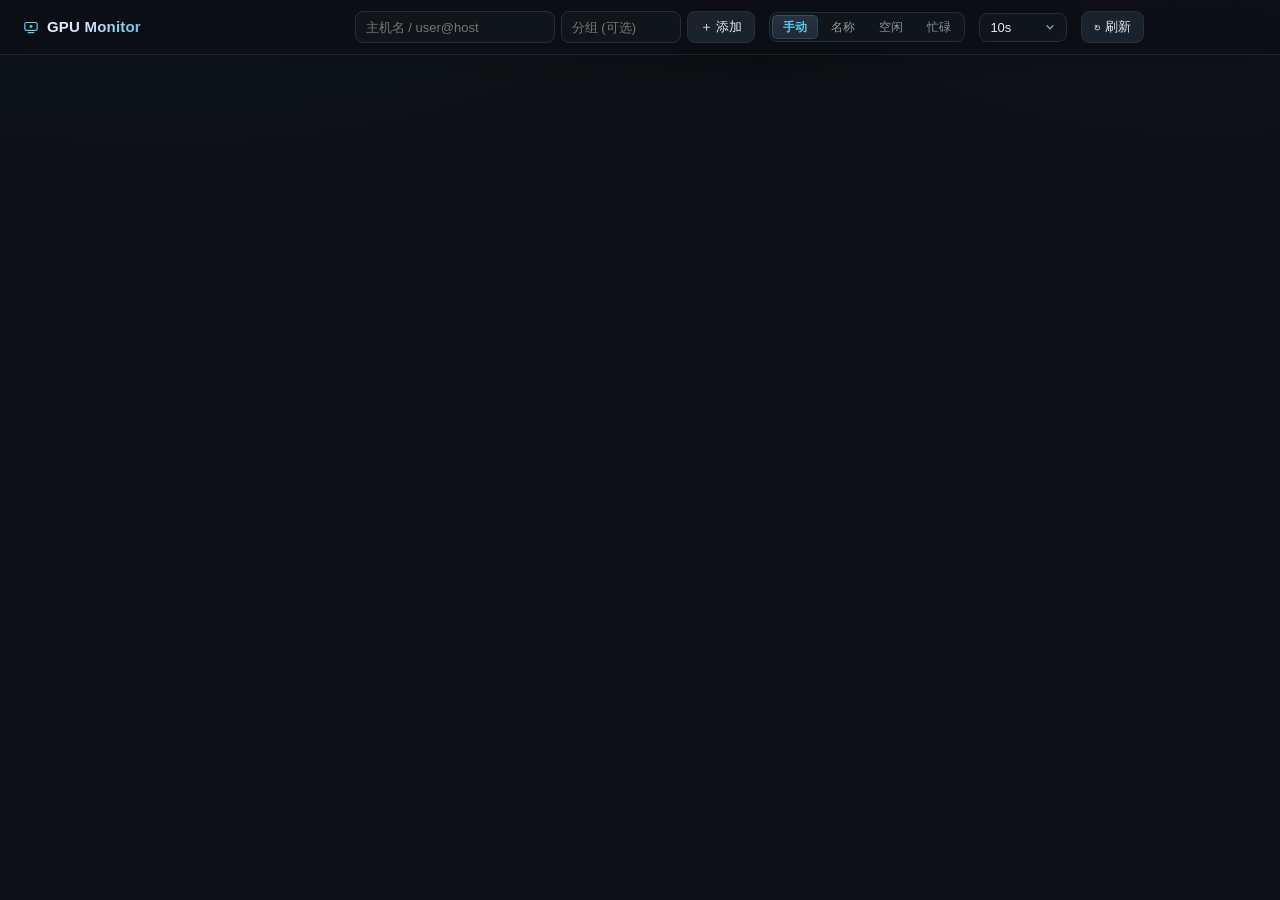
==== commit dd5a5185: "Custom dropdown, hover states, and entrance/dialog animations; thinner chart lines" ====
--- a/index.html
+++ b/index.html
@@ -25,10 +25,19 @@
     <button type="button" data-sort="idle">空闲</button>
     <button type="button" data-sort="busy">忙碌</button>
   </div>
-  <select id="interval" title="自动刷新间隔">
-    <option value="5">5s</option><option value="10" selected>10s</option><option value="30">30s</option><option value="60">60s</option><option value="0">手动</option>
-  </select>
-  <button id="refreshBtn" title="立即刷新">↻ 刷新</button>
+  <div id="intervalSel" class="sel" title="自动刷新间隔">
+    <button type="button" class="sel-btn" aria-haspopup="listbox" aria-expanded="false">
+      <span>10s</span><svg class="chev" viewBox="0 0 12 12" aria-hidden="true"><path d="M3 4.8 6 7.8l3-3" fill="none" stroke="currentColor" stroke-width="1.4" stroke-linecap="round" stroke-linejoin="round"/></svg>
+    </button>
+    <div class="sel-menu" role="listbox">
+      <button type="button" data-v="5">5 秒</button>
+      <button type="button" data-v="10" class="on">10 秒</button>
+      <button type="button" data-v="30">30 秒</button>
+      <button type="button" data-v="60">60 秒</button>
+      <button type="button" data-v="0">手动</button>
+    </div>
+  </div>
+  <button id="refreshBtn" title="立即刷新"><span class="ri">↻</span> 刷新</button>
   <span id="updated"></span>
 </header>
 <main id="root"></main>
--- a/style.css
+++ b/style.css
@@ -1,15 +1,16 @@
 :root{
-  --bg:#0b0f14; --card:#141a23; --line:#232c3a; --line-soft:#1b2330;
-  --text:#e8edf5; --muted:#8a95a8; --faint:#6c778c;
-  --ok:#3ddc97; --warn:#f5b942; --hot:#f87171; --accent:#7ab3ff;
-  --r:12px;
+  --bg:#0c0f13; --card:#151a20; --line:#252d38; --line-soft:#1c232c;
+  --text:#e6ebf2; --muted:#8b95a4; --faint:#6d7788;
+  --ok:#4ade80; --warn:#fbbf24; --hot:#f87171; --accent:#5ec8f0; --accent-rgb:94,200,240;
+  --r:12px; --r-ctl:8px; --r-chip:5px;
+  --cols:36px minmax(26px,1fr) 34px 36px minmax(26px,1fr) 88px;
 }
 *{box-sizing:border-box}
 html,body{margin:0}
 body{
   background:
-    radial-gradient(1100px 520px at 12% -12%, rgba(122,179,255,.08), transparent 60%),
-    radial-gradient(900px 460px at 92% -6%, rgba(61,220,151,.055), transparent 55%),
+    radial-gradient(1200px 560px at 12% -14%, rgba(94,200,240,.06), transparent 62%),
+    radial-gradient(900px 460px at 94% -8%, rgba(167,139,250,.05), transparent 58%),
     var(--bg);
   background-attachment:fixed;
   color:var(--text);
@@ -31,44 +32,74 @@
 #summary{color:var(--muted);font-size:12px;white-space:nowrap}
 .spacer{flex:1}
 #addForm{display:flex;gap:6px}
-#hostInput,#groupInput,#interval{
-  background:#0d1218;border:1px solid var(--line);color:var(--text);border-radius:9px;
-  padding:6px 10px;outline:none;font-size:13px;transition:border-color .15s, box-shadow .15s;
+#hostInput,#groupInput{
+  background:#101519;border:1px solid var(--line);color:var(--text);border-radius:var(--r-ctl);
+  padding:6px 10px;outline:none;font-size:13px;transition:border-color .15s, box-shadow .15s, background .15s;
 }
 #hostInput{width:200px}
 #groupInput{width:120px}
-#interval{padding:6px 8px;cursor:pointer}
-#hostInput:hover,#groupInput:hover,#interval:hover{border-color:#2d394c}
-#hostInput:focus,#groupInput:focus,#interval:focus{border-color:var(--accent);box-shadow:0 0 0 3px rgba(122,179,255,.13)}
-.seg{display:flex;gap:2px;background:#0d1218;border:1px solid var(--line);border-radius:10px;padding:2px}
+#hostInput:hover,#groupInput:hover{border-color:#313c49;background:#11171d}
+#hostInput:focus,#groupInput:focus{border-color:var(--accent);box-shadow:0 0 0 3px rgba(var(--accent-rgb),.13)}
+.seg{display:flex;gap:2px;background:#101519;border:1px solid var(--line);border-radius:var(--r-ctl);padding:2px}
 .seg button{
-  background:none;border:none;color:var(--muted);border-radius:8px;padding:4px 11px;
-  cursor:pointer;font-size:12px;line-height:1.4;transition:color .12s, background .12s;
-}
-.seg button:hover{color:var(--text)}
+  background:none;border:none;color:var(--muted);border-radius:var(--r-chip);padding:4px 11px;
+  cursor:pointer;font-size:12px;line-height:1.4;transition:color .15s, background .15s;
+}
+.seg button:hover{color:var(--text);background:rgba(255,255,255,.04)}
 .seg button.on{
-  background:linear-gradient(180deg,#2a3a52,#253044);color:var(--accent);font-weight:600;
-  box-shadow:inset 0 0 0 1px rgba(122,179,255,.18);
+  background:linear-gradient(180deg,#26333f,#202a35);color:var(--accent);font-weight:600;
+  box-shadow:inset 0 0 0 1px rgba(var(--accent-rgb),.18);
 }
 button{
-  background:#1a2331;color:var(--text);border:1px solid var(--line);border-radius:9px;
+  background:#1a222b;color:var(--text);border:1px solid var(--line);border-radius:var(--r-ctl);
   padding:6px 12px;cursor:pointer;font-size:13px;transition:border-color .15s, background .15s, color .15s, transform .1s;
 }
-button:hover{border-color:var(--accent);background:#1e2837}
+button:hover{border-color:var(--accent);background:#1f2833}
 button:active{transform:translateY(1px)}
-button:focus-visible{outline:none;box-shadow:0 0 0 3px rgba(122,179,255,.25)}
+button:focus-visible{outline:none;box-shadow:0 0 0 3px rgba(var(--accent-rgb),.25)}
+.sel{position:relative}
+.sel-btn{
+  display:flex;align-items:center;gap:8px;min-width:88px;justify-content:space-between;
+  background:#101519;border:1px solid var(--line);border-radius:var(--r-ctl);
+  padding:6px 10px;font-size:13px;color:var(--text);transition:border-color .15s, background .15s, box-shadow .15s;
+}
+.sel-btn:hover{border-color:#313c49;background:#11171d}
+.sel.open .sel-btn{border-color:var(--accent);box-shadow:0 0 0 3px rgba(var(--accent-rgb),.13)}
+.sel-btn .chev{width:12px;height:12px;flex:none;color:var(--muted);transition:transform .18s ease, color .15s}
+.sel.open .chev{transform:rotate(180deg);color:var(--accent)}
+.sel-menu{
+  position:absolute;right:0;top:calc(100% + 6px);min-width:100%;z-index:30;
+  display:flex;flex-direction:column;gap:1px;padding:4px;
+  background:#151c24;border:1px solid var(--line);border-radius:var(--r-ctl);
+  box-shadow:0 18px 40px -12px #000, 0 0 0 1px rgba(255,255,255,.02);
+  opacity:0;transform:translateY(-4px) scale(.98);pointer-events:none;
+  transition:opacity .14s ease, transform .14s ease;
+}
+.sel.open .sel-menu{opacity:1;transform:none;pointer-events:auto}
+.sel-menu button{
+  background:none;border:none;border-radius:var(--r-chip);padding:6px 10px;text-align:left;
+  font-size:12.5px;color:var(--muted);transition:background .12s, color .12s;
+}
+.sel-menu button:hover{background:rgba(255,255,255,.05);color:var(--text);border:none}
+.sel-menu button.on{color:var(--accent);background:rgba(var(--accent-rgb),.1);font-weight:600}
 #updated{color:var(--faint);font-size:12px;min-width:100px;font-variant-numeric:tabular-nums}
 @keyframes spin{to{transform:rotate(1turn)}}
-.spin{animation:spin .9s linear infinite;pointer-events:none;opacity:.7}
+@keyframes rise{from{opacity:0;transform:translateY(6px)}to{opacity:1;transform:none}}
+@keyframes dlgIn{from{opacity:0;transform:translateY(10px) scale(.97)}to{opacity:1;transform:none}}
+@keyframes fadeIn{from{opacity:0}to{opacity:1}}
+.card.new{animation:rise .32s cubic-bezier(.22,.9,.3,1) both}
+.card{transition:border-color .18s, box-shadow .18s, background .18s}
+.spin{pointer-events:none;opacity:.7}
+.spin .ri{display:inline-block;animation:spin .9s linear infinite}
 #root{display:flex;flex-direction:column;gap:16px;padding:14px 22px 44px}
 .group-h{display:flex;align-items:center;gap:8px;padding:0 2px 6px;border-bottom:1px solid var(--line-soft);margin-bottom:10px}
-.gcollapse{background:none;border:none;color:var(--faint);font-size:10px;padding:2px 6px;cursor:pointer;border-radius:6px}
+.gcollapse{background:none;border:none;color:var(--faint);font-size:10px;padding:2px 6px;cursor:pointer;border-radius:var(--r-chip)}
 .gcollapse:hover{color:var(--text);background:rgba(255,255,255,.05);border:none}
 .gname{font-weight:700;font-size:13px;color:#d8e1ee;white-space:nowrap;letter-spacing:.2px}
-.gname::before{content:"";display:inline-block;width:3px;height:12px;border-radius:2px;margin-right:8px;vertical-align:-1px;background:linear-gradient(180deg,var(--accent),rgba(122,179,255,.25))}
+.gname::before{content:"";display:inline-block;width:3px;height:12px;border-radius:2px;margin-right:8px;vertical-align:-1px;background:linear-gradient(180deg,var(--accent),rgba(var(--accent-rgb),.25))}
 .gsum{color:var(--faint);font-size:12px;white-space:nowrap}
 .gspace{flex:1}
-.gact{background:none;border:none;color:var(--faint);font-size:12px;padding:2px 6px;cursor:pointer;border-radius:6px;transition:color .12s, background .12s}
+.gact{background:none;border:none;color:var(--faint);font-size:12px;padding:2px 6px;cursor:pointer;border-radius:var(--r-chip);transition:color .12s, background .12s}
 .gact:hover{background:rgba(255,255,255,.06);border:none}
 .gact.rename:hover{color:var(--accent)}
 .gact.del:hover{color:var(--hot);background:rgba(248,113,113,.1)}
@@ -79,59 +110,62 @@
   border:1px solid var(--line);border-radius:var(--r);padding:8px 11px 6px;min-width:0;
   transition:border-color .15s, box-shadow .15s;
 }
-.card:hover{border-color:#2f3c50;box-shadow:0 8px 24px -16px #000, 0 0 0 1px rgba(122,179,255,.05)}
+.card:hover{border-color:#2f3c50;box-shadow:0 8px 24px -16px #000, 0 0 0 1px rgba(var(--accent-rgb),.05)}
 .card[draggable="true"]{cursor:grab}
 .card.dragging{opacity:.35}
 .card.drag-over{outline:2px dashed var(--accent);outline-offset:-2px}
-.group-h.drag-over{outline:2px dashed var(--accent);outline-offset:3px;border-radius:8px}
+.group-h.drag-over{outline:2px dashed var(--accent);outline-offset:3px;border-radius:var(--r-ctl)}
 .card-h{display:flex;align-items:center;gap:8px;margin-bottom:4px}
 .dot{width:8px;height:8px;border-radius:50%;background:#556072;flex:none;transition:background .2s, box-shadow .2s}
-.dot.on{background:var(--ok);box-shadow:0 0 0 3px rgba(61,220,151,.12),0 0 10px rgba(61,220,151,.55)}
+.dot.on{background:var(--ok);box-shadow:0 0 0 3px rgba(74,222,128,.12),0 0 10px rgba(74,222,128,.55)}
+.dot.warn{background:var(--warn);box-shadow:0 0 0 3px rgba(251,191,36,.12),0 0 10px rgba(251,191,36,.45)}
 .dot.off{background:var(--hot);box-shadow:0 0 0 3px rgba(248,113,113,.12),0 0 10px rgba(248,113,113,.5)}
-.host{font-weight:600;font-size:13.5px;letter-spacing:.1px;overflow:hidden;text-overflow:ellipsis;white-space:nowrap}
+.host{flex:1 1 auto;min-width:0;font-weight:600;font-size:13.5px;letter-spacing:.1px;overflow:hidden;text-overflow:ellipsis;white-space:nowrap}
 .lat{color:var(--faint);font-size:11px;margin-left:auto;flex:none;font-variant-numeric:tabular-nums;font-family:ui-monospace,SFMono-Regular,Menlo,monospace}
-.del{flex:none;border:none;background:none;color:var(--faint);font-size:13px;padding:0 3px;cursor:pointer;border-radius:5px;line-height:1.2}
+.del{flex:none;border:none;background:none;color:var(--faint);font-size:13px;padding:0 3px;cursor:pointer;border-radius:var(--r-chip);line-height:1.2}
 .del:hover{color:var(--hot);background:rgba(248,113,113,.1);border:none}
-.clear{flex:none;color:var(--hot);background:rgba(248,113,113,.07);border:1px solid rgba(248,113,113,.16);font-size:11px;padding:2px 8px;white-space:nowrap;border-radius:7px}
+.clear{flex:none;color:#f09a9a;background:rgba(248,113,113,.06);border:1px solid rgba(248,113,113,.14);font-size:11px;padding:2px 7px;white-space:nowrap;border-radius:var(--r-chip)}
 .clear:hover{background:rgba(248,113,113,.16);border-color:rgba(248,113,113,.4);color:#ffa3a3}
 .clear:disabled{opacity:.35;cursor:default;background:none;border-color:var(--line)}
 .clear:disabled:hover{background:none;border-color:var(--line);color:var(--hot)}
 .err-ic{flex:none;color:var(--warn);font-size:13px;cursor:help}
 .card.stale .gpu{opacity:.5}
-.card.disabled{border-color:rgba(248,113,113,.4);background:repeating-linear-gradient(135deg,rgba(20,26,35,.9) 0 12px,rgba(26,22,28,.9) 12px 24px)}
+.card.disabled{border-color:rgba(248,113,113,.28);background:repeating-linear-gradient(135deg,#141a23 0 14px,#181a22 14px 28px)}
 .card.disabled .gpu{opacity:.42}
-.ban{font-size:11.5px;color:var(--hot);padding:2px 0 6px;overflow:hidden;text-overflow:ellipsis;white-space:nowrap}
-.toggle{flex:none;font-size:11px;padding:2px 8px;white-space:nowrap;border-radius:7px;background:transparent;border-color:var(--line-soft);color:var(--muted)}
-.toggle:hover{color:var(--text);border-color:var(--accent);background:rgba(122,179,255,.07)}
+.ban{display:flex;align-items:center;gap:5px;font-size:11.5px;color:var(--hot);padding:2px 0 6px;overflow:hidden;text-overflow:ellipsis;white-space:nowrap}
+.ban svg{flex:none;width:11px;height:11px;fill:currentColor}
+.toggle{flex:none;font-size:11px;padding:2px 6px;white-space:nowrap;border-radius:6px;background:transparent;border-color:transparent;color:var(--faint)}
+.toggle:hover{color:var(--text);border-color:var(--accent);background:rgba(var(--accent-rgb),.07)}
 .waiting{color:var(--faint);font-size:12px;padding:10px 2px 12px;text-align:center;letter-spacing:.3px}
-.gpu{padding:3px 6px 3px;border-top:1px solid var(--line-soft);cursor:pointer;border-radius:8px;transition:background .15s}
+.gpu{padding:3px 6px 3px;border-top:1px solid var(--line-soft);cursor:pointer;border-radius:var(--r-chip);transition:background .15s}
 .gpu:first-of-type{border-top:none}
-.gpu:hover{background:linear-gradient(90deg,rgba(122,179,255,.07),rgba(122,179,255,.02) 70%,transparent)}
+.gpu.open{box-shadow:inset 0 0 0 1px var(--line)}
+.gpu:hover{background:linear-gradient(90deg,rgba(var(--accent-rgb),.07),rgba(var(--accent-rgb),.02) 70%,transparent)}
 .l1{display:flex;align-items:center;gap:6px;min-width:0}
 .gpu-tag{
-  font-size:10px;font-weight:700;color:#0b0f14;letter-spacing:.2px;
-  background:linear-gradient(180deg,#a8ceff,var(--accent));
-  border-radius:5px;padding:1px 5px;flex:none;min-width:20px;text-align:center;
-  box-shadow:0 1px 2px rgba(0,0,0,.3);
+  font-size:10.5px;font-weight:600;color:var(--muted);letter-spacing:.2px;
+  background:rgba(255,255,255,.03);border:1px solid var(--line-soft);
+  border-radius:var(--r-chip);padding:0 5px;flex:none;min-width:20px;text-align:center;line-height:1.6;
+  font-family:ui-monospace,SFMono-Regular,Menlo,monospace;
 }
 .gpu-name{font-size:12px;color:#c7d0dd;flex:1;min-width:0;overflow:hidden;text-overflow:ellipsis;white-space:nowrap}
-.pcount{flex:none;font-size:10.5px;color:var(--warn);background:rgba(245,185,66,.1);border:1px solid rgba(245,185,66,.18);border-radius:99px;padding:0 7px;white-space:nowrap;line-height:1.5}
+.pcount{flex:none;font-size:10.5px;color:var(--warn);background:rgba(245,185,66,.1);border:1px solid rgba(245,185,66,.18);border-radius:var(--r-chip);padding:0 6px;white-space:nowrap;line-height:1.5}
 .gpu-side{flex:none;font-size:11px;color:var(--faint);font-variant-numeric:tabular-nums;white-space:nowrap}
-.l2{display:flex;align-items:center;gap:6px;margin-top:3px}
-.mini{flex:none;color:var(--faint);font-size:10px;letter-spacing:.3px}
+.l2{display:grid;grid-template-columns:var(--cols);align-items:center;gap:6px;margin-top:3px}
+.mini{color:var(--faint);font-size:10px;letter-spacing:.2px;white-space:nowrap}
 .track{flex:1;min-width:26px;height:5px;border-radius:99px;background:#1d2532;overflow:hidden;box-shadow:inset 0 1px 2px rgba(0,0,0,.45)}
 .fill{height:100%;border-radius:99px;transition:width .5s cubic-bezier(.4,0,.2,1)}
-.fill.ok{background:linear-gradient(90deg,#1f9d63,#3ddc97);box-shadow:0 0 8px rgba(61,220,151,.35)}
-.fill.warn{background:linear-gradient(90deg,#d98a12,#f5b942);box-shadow:0 0 8px rgba(245,185,66,.35)}
-.fill.hot{background:linear-gradient(90deg,#e5484d,#f87171);box-shadow:0 0 8px rgba(248,113,113,.4)}
+.fill.ok{background:linear-gradient(90deg,#1ea55c,#4ade80);box-shadow:0 0 8px rgba(74,222,128,.3)}
+.fill.warn{background:linear-gradient(90deg,#d99000,#fbbf24);box-shadow:0 0 8px rgba(251,191,36,.3)}
+.fill.hot{background:linear-gradient(90deg,#e5484d,#f87171);box-shadow:0 0 8px rgba(248,113,113,.35)}
 .fill.na{background:#33405a}
-.val{flex:none;font-size:11px;font-weight:600;font-variant-numeric:tabular-nums;text-align:right;min-width:28px;white-space:nowrap}
-.val.wide{min-width:88px;font-weight:500}
+.val{font-size:11px;font-weight:600;font-variant-numeric:tabular-nums;text-align:right;min-width:28px;white-space:nowrap}
+.val.wide{font-weight:500}
 .val.ok{color:var(--ok)} .val.warn{color:var(--warn)} .val.hot{color:var(--hot)} .val.na{color:var(--faint)}
 .procs{margin:6px 0 2px}
 .proc{display:flex;gap:8px;align-items:flex-start;font-size:11px;color:var(--muted);padding:2px 0 2px 9px;border-left:2px solid #2b3547;margin:2px 0}
 .pname{flex:1;min-width:0}
-.pname span{display:block;overflow:hidden;text-overflow:ellipsis;white-space:nowrap}
+.pname span{display:block;overflow:hidden;text-overflow:ellipsis;white-space:nowrap;word-break:break-all}
 .pcontainer{color:#cdd6e3;font-weight:500}
 .pmeta{flex:none;text-align:right}
 .pmeta>div:first-child{display:flex;justify-content:flex-end;gap:8px}
@@ -139,12 +173,49 @@
 .pid{flex:none;color:var(--faint);font-family:ui-monospace,SFMono-Regular,Menlo,monospace}
 .pmem{flex:none;font-variant-numeric:tabular-nums;color:#a7b2c5}
 .hint{
-  color:var(--muted);border:1px dashed #2b3547;border-radius:14px;padding:34px 28px;text-align:center;
-  background:radial-gradient(600px 200px at 50% 0%,rgba(122,179,255,.05),transparent 70%);line-height:1.9;
-}
-.hint code{background:#0d1218;border:1px solid var(--line-soft);padding:2px 7px;border-radius:6px;font-size:12px;color:#c7d0dd;font-family:ui-monospace,SFMono-Regular,Menlo,monospace}
+  color:var(--muted);border:1px dashed #2b3547;border-radius:var(--r);padding:34px 28px;text-align:center;
+  background:radial-gradient(600px 200px at 50% 0%,rgba(var(--accent-rgb),.045),transparent 70%);line-height:1.9;
+}
+.hint code{background:#101519;border:1px solid var(--line-soft);padding:2px 7px;border-radius:var(--r-chip);font-size:12px;color:#c7d0dd;font-family:ui-monospace,SFMono-Regular,Menlo,monospace}
 ::-webkit-scrollbar{width:10px;height:10px}
 ::-webkit-scrollbar-track{background:transparent}
 ::-webkit-scrollbar-thumb{background:#232c3a;border-radius:99px;border:3px solid var(--bg)}
 ::-webkit-scrollbar-thumb:hover{background:#2f3c50}
-@media (prefers-reduced-motion:reduce){*{animation-duration:.01ms!important;transition-duration:.01ms!important}}
+@media (max-width:760px){
+  header{padding:10px 14px;gap:8px 10px}
+  #summary{display:none}
+  #addForm{flex:1;min-width:0}
+  #hostInput{flex:1;width:auto;min-width:0}
+  #groupInput{width:96px}
+  #root{padding:12px 14px 40px}
+  .grid{grid-template-columns:1fr}
+  #updated{min-width:0}
+}
+@media (prefers-reduced-motion:reduce){*,*::backdrop{animation-duration:.01ms!important;transition-duration:.01ms!important}}
+
+.spark{animation:fadeIn .25s ease;display:grid;grid-template-columns:var(--cols);align-items:end;gap:6px;margin:5px 0 2px}
+.sage{grid-column:1/-1;text-align:right;font-size:9.5px;line-height:1;color:var(--faint);opacity:.75;margin-bottom:-1px;letter-spacing:.2px}
+.sp1{grid-column:1/4}
+.sp2{grid-column:4/7}
+.sp-h{display:flex;align-items:baseline;gap:6px;font-size:10px;color:var(--faint);margin-bottom:2px}
+.sp-h b{margin-left:auto;font-size:10.5px;font-weight:600;font-variant-numeric:tabular-nums}
+.sp svg{display:block;width:100%;height:34px;border-radius:2px}
+.spage{grid-column:1/-1;text-align:right;font-size:10px;color:var(--faint);margin-top:-1px}
+.spark .empty{grid-column:1/-1;color:var(--faint);font-size:11px;padding:8px 2px;text-align:center}
+
+.dlg{animation:dlgIn .22s cubic-bezier(.22,.9,.3,1);border:1px solid var(--line);border-radius:var(--r);padding:0;background:#161c24;
+  color:var(--text);width:min(420px,92vw);box-shadow:0 24px 64px -20px #000,0 0 0 1px rgba(255,255,255,.03)}
+.dlg::backdrop{background:rgba(5,8,11,.62);backdrop-filter:blur(2px);animation:fadeIn .18s ease}
+.dlg-t{font-size:14px;font-weight:600;padding:16px 18px 0}
+.dlg-d{font-size:12.5px;color:var(--muted);line-height:1.7;padding:6px 18px 0}
+.dlg-i{display:block;width:calc(100% - 36px);margin:12px 18px 0;background:#101519;border:1px solid var(--line);
+  color:var(--text);border-radius:var(--r-ctl);padding:8px 10px;font-size:13px;outline:none}
+.dlg-i:focus{border-color:var(--accent);box-shadow:0 0 0 3px rgba(var(--accent-rgb),.13)}
+.dlg-a{display:flex;justify-content:flex-end;gap:8px;padding:16px 18px}
+.dlg button{padding:6px 14px;font-size:12.5px}
+.dlg .ghost{background:transparent;border-color:var(--line);color:var(--muted)}
+.dlg .ghost:hover{color:var(--text);border-color:#313c49}
+.dlg .primary{background:rgba(var(--accent-rgb),.14);border-color:rgba(var(--accent-rgb),.35);color:#bfe8fb}
+.dlg .primary:hover{background:rgba(var(--accent-rgb),.22)}
+.dlg .danger{background:rgba(248,113,113,.12);border-color:rgba(248,113,113,.35);color:#ffb4b4}
+.dlg .danger:hover{background:rgba(248,113,113,.2)}
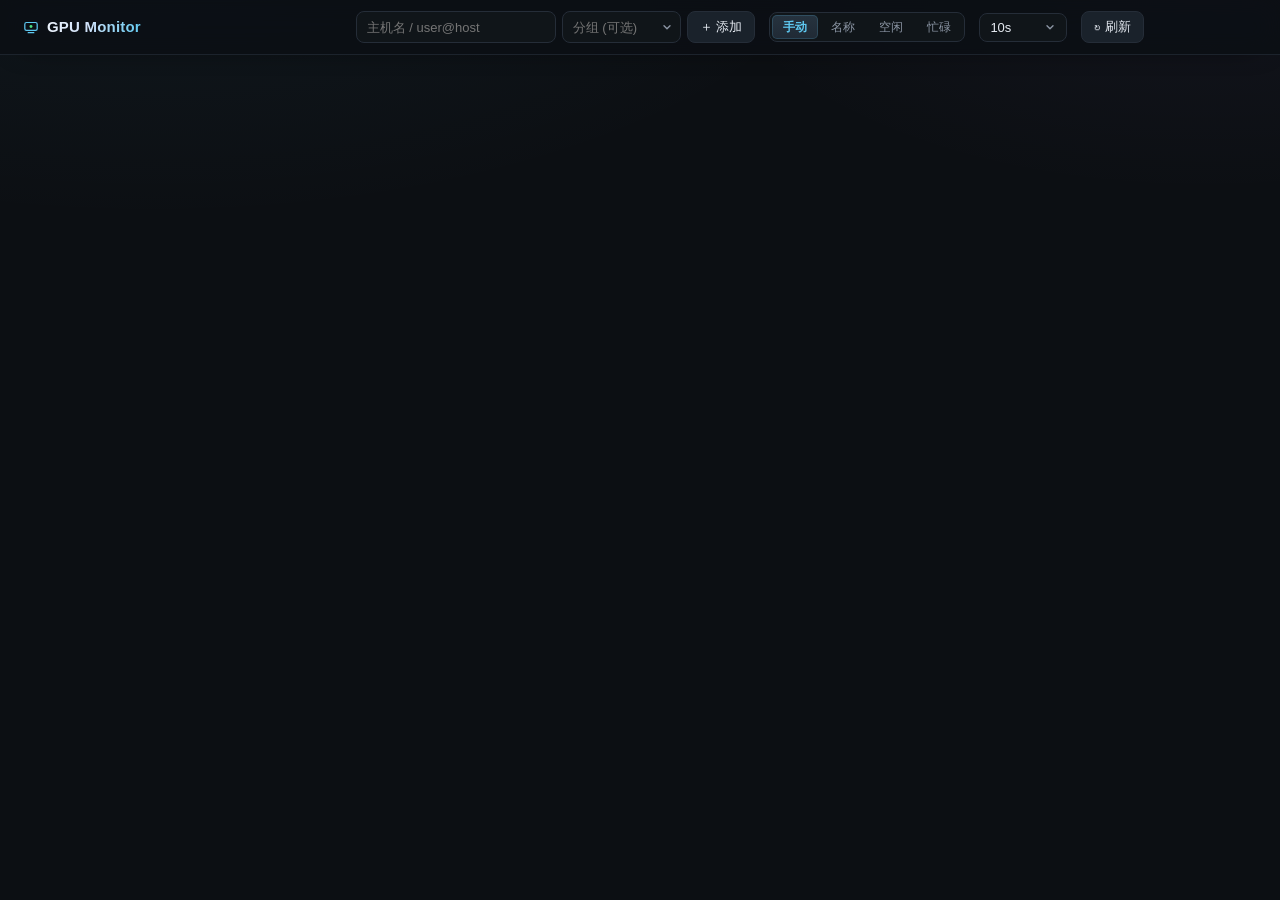
==== commit 81be37e6: "Restyle group picker, slow transitions, animate expand/collapse and dialog exit" ====
--- a/index.html
+++ b/index.html
@@ -15,8 +15,11 @@
   <div class="spacer"></div>
   <form id="addForm">
     <input id="hostInput" placeholder="主机名 / user@host" required>
-    <input id="groupInput" list="groupList" placeholder="分组 (可选)">
-    <datalist id="groupList"></datalist>
+    <div id="groupSel" class="sel grp">
+      <input id="groupInput" placeholder="分组 (可选)" autocomplete="off">
+      <button type="button" class="grp-btn" aria-label="选择已有分组" aria-haspopup="listbox"><svg class="chev" viewBox="0 0 12 12" aria-hidden="true"><path d="M3 4.8 6 7.8l3-3" fill="none" stroke="currentColor" stroke-width="1.4" stroke-linecap="round" stroke-linejoin="round"/></svg></button>
+      <div class="sel-menu" role="listbox"></div>
+    </div>
     <button type="submit">＋ 添加</button>
   </form>
   <div id="sortSeg" class="seg" title="卡片排序方式">
--- a/style.css
+++ b/style.css
@@ -32,18 +32,31 @@
 #summary{color:var(--muted);font-size:12px;white-space:nowrap}
 .spacer{flex:1}
 #addForm{display:flex;gap:6px}
-#hostInput,#groupInput{
+#hostInput{
   background:#101519;border:1px solid var(--line);color:var(--text);border-radius:var(--r-ctl);
-  padding:6px 10px;outline:none;font-size:13px;transition:border-color .15s, box-shadow .15s, background .15s;
+  padding:6px 10px;outline:none;font-size:13px;transition:border-color .24s, box-shadow .24s, background .24s;
 }
 #hostInput{width:200px}
-#groupInput{width:120px}
-#hostInput:hover,#groupInput:hover{border-color:#313c49;background:#11171d}
-#hostInput:focus,#groupInput:focus{border-color:var(--accent);box-shadow:0 0 0 3px rgba(var(--accent-rgb),.13)}
+#hostInput:hover{border-color:#313c49;background:#11171d}
+#hostInput:focus{border-color:var(--accent);box-shadow:0 0 0 3px rgba(var(--accent-rgb),.13)}
+.grp{display:flex;align-items:center;background:#101519;border:1px solid var(--line);border-radius:var(--r-ctl);
+  transition:border-color .24s, box-shadow .24s, background .24s}
+.grp:hover{border-color:#313c49;background:#11171d}
+.grp:focus-within{border-color:var(--accent);box-shadow:0 0 0 3px rgba(var(--accent-rgb),.13)}
+.grp #groupInput{width:96px;background:none;border:none;outline:none;color:var(--text);
+  padding:6px 4px 6px 10px;font-size:13px;min-width:0}
+.grp-btn{background:none;border:none;padding:0 7px 0 2px;height:100%;display:flex;align-items:center;
+  border-radius:var(--r-chip);color:var(--muted);transition:color .24s}
+.grp-btn:hover{border:none;background:none;color:var(--text)}
+.grp.open .grp-btn{color:var(--accent)}
+.grp .chev{width:12px;height:12px;transition:transform .26s ease}
+.grp.open .chev{transform:rotate(180deg)}
+.grp.empty .grp-btn{display:none}
+.grp .sel-menu{left:0;right:auto;min-width:150px;max-height:260px;overflow:auto}
 .seg{display:flex;gap:2px;background:#101519;border:1px solid var(--line);border-radius:var(--r-ctl);padding:2px}
 .seg button{
   background:none;border:none;color:var(--muted);border-radius:var(--r-chip);padding:4px 11px;
-  cursor:pointer;font-size:12px;line-height:1.4;transition:color .15s, background .15s;
+  cursor:pointer;font-size:12px;line-height:1.4;transition:color .2s, background .2s;
 }
 .seg button:hover{color:var(--text);background:rgba(255,255,255,.04)}
 .seg button.on{
@@ -65,7 +78,7 @@
 }
 .sel-btn:hover{border-color:#313c49;background:#11171d}
 .sel.open .sel-btn{border-color:var(--accent);box-shadow:0 0 0 3px rgba(var(--accent-rgb),.13)}
-.sel-btn .chev{width:12px;height:12px;flex:none;color:var(--muted);transition:transform .18s ease, color .15s}
+.sel-btn .chev{width:12px;height:12px;flex:none;color:var(--muted);transition:transform .26s ease, color .2s}
 .sel.open .chev{transform:rotate(180deg);color:var(--accent)}
 .sel-menu{
   position:absolute;right:0;top:calc(100% + 6px);min-width:100%;z-index:30;
@@ -73,12 +86,12 @@
   background:#151c24;border:1px solid var(--line);border-radius:var(--r-ctl);
   box-shadow:0 18px 40px -12px #000, 0 0 0 1px rgba(255,255,255,.02);
   opacity:0;transform:translateY(-4px) scale(.98);pointer-events:none;
-  transition:opacity .14s ease, transform .14s ease;
+  transition:opacity .22s ease, transform .22s ease;
 }
 .sel.open .sel-menu{opacity:1;transform:none;pointer-events:auto}
 .sel-menu button{
   background:none;border:none;border-radius:var(--r-chip);padding:6px 10px;text-align:left;
-  font-size:12.5px;color:var(--muted);transition:background .12s, color .12s;
+  font-size:12.5px;color:var(--muted);transition:background .18s, color .18s;
 }
 .sel-menu button:hover{background:rgba(255,255,255,.05);color:var(--text);border:none}
 .sel-menu button.on{color:var(--accent);background:rgba(var(--accent-rgb),.1);font-weight:600}
@@ -87,7 +100,9 @@
 @keyframes rise{from{opacity:0;transform:translateY(6px)}to{opacity:1;transform:none}}
 @keyframes dlgIn{from{opacity:0;transform:translateY(10px) scale(.97)}to{opacity:1;transform:none}}
 @keyframes fadeIn{from{opacity:0}to{opacity:1}}
-.card.new{animation:rise .32s cubic-bezier(.22,.9,.3,1) both}
+@keyframes fadeOut{from{opacity:1}to{opacity:0}}
+@keyframes unfold{from{grid-template-rows:0fr;opacity:0}to{grid-template-rows:1fr;opacity:1}}
+.card.new{animation:rise .52s cubic-bezier(.22,.9,.3,1) both}
 .card{transition:border-color .18s, box-shadow .18s, background .18s}
 .spin{pointer-events:none;opacity:.7}
 .spin .ri{display:inline-block;animation:spin .9s linear infinite}
@@ -116,7 +131,7 @@
 .card.drag-over{outline:2px dashed var(--accent);outline-offset:-2px}
 .group-h.drag-over{outline:2px dashed var(--accent);outline-offset:3px;border-radius:var(--r-ctl)}
 .card-h{display:flex;align-items:center;gap:8px;margin-bottom:4px}
-.dot{width:8px;height:8px;border-radius:50%;background:#556072;flex:none;transition:background .2s, box-shadow .2s}
+.dot{width:8px;height:8px;border-radius:50%;background:#556072;flex:none;transition:background .3s, box-shadow .3s}
 .dot.on{background:var(--ok);box-shadow:0 0 0 3px rgba(74,222,128,.12),0 0 10px rgba(74,222,128,.55)}
 .dot.warn{background:var(--warn);box-shadow:0 0 0 3px rgba(251,191,36,.12),0 0 10px rgba(251,191,36,.45)}
 .dot.off{background:var(--hot);box-shadow:0 0 0 3px rgba(248,113,113,.12),0 0 10px rgba(248,113,113,.5)}
@@ -154,7 +169,7 @@
 .l2{display:grid;grid-template-columns:var(--cols);align-items:center;gap:6px;margin-top:3px}
 .mini{color:var(--faint);font-size:10px;letter-spacing:.2px;white-space:nowrap}
 .track{flex:1;min-width:26px;height:5px;border-radius:99px;background:#1d2532;overflow:hidden;box-shadow:inset 0 1px 2px rgba(0,0,0,.45)}
-.fill{height:100%;border-radius:99px;transition:width .5s cubic-bezier(.4,0,.2,1)}
+.fill{height:100%;border-radius:99px;transition:width .7s cubic-bezier(.4,0,.2,1)}
 .fill.ok{background:linear-gradient(90deg,#1ea55c,#4ade80);box-shadow:0 0 8px rgba(74,222,128,.3)}
 .fill.warn{background:linear-gradient(90deg,#d99000,#fbbf24);box-shadow:0 0 8px rgba(251,191,36,.3)}
 .fill.hot{background:linear-gradient(90deg,#e5484d,#f87171);box-shadow:0 0 8px rgba(248,113,113,.35)}
@@ -162,6 +177,9 @@
 .val{font-size:11px;font-weight:600;font-variant-numeric:tabular-nums;text-align:right;min-width:28px;white-space:nowrap}
 .val.wide{font-weight:500}
 .val.ok{color:var(--ok)} .val.warn{color:var(--warn)} .val.hot{color:var(--hot)} .val.na{color:var(--faint)}
+.gpu-body{display:grid;grid-template-rows:0fr;opacity:0;transition:grid-template-rows .34s ease, opacity .26s ease}
+.gpu-body.open{grid-template-rows:1fr;opacity:1;animation:unfold .34s ease}
+.gpu-inner{overflow:hidden;min-height:0}
 .procs{margin:6px 0 2px}
 .proc{display:flex;gap:8px;align-items:flex-start;font-size:11px;color:var(--muted);padding:2px 0 2px 9px;border-left:2px solid #2b3547;margin:2px 0}
 .pname{flex:1;min-width:0}
@@ -193,7 +211,7 @@
 }
 @media (prefers-reduced-motion:reduce){*,*::backdrop{animation-duration:.01ms!important;transition-duration:.01ms!important}}
 
-.spark{animation:fadeIn .25s ease;display:grid;grid-template-columns:var(--cols);align-items:end;gap:6px;margin:5px 0 2px}
+.spark{animation:fadeIn .4s ease;display:grid;grid-template-columns:var(--cols);align-items:end;gap:6px;margin:5px 0 2px}
 .sage{grid-column:1/-1;text-align:right;font-size:9.5px;line-height:1;color:var(--faint);opacity:.75;margin-bottom:-1px;letter-spacing:.2px}
 .sp1{grid-column:1/4}
 .sp2{grid-column:4/7}
@@ -203,9 +221,11 @@
 .spage{grid-column:1/-1;text-align:right;font-size:10px;color:var(--faint);margin-top:-1px}
 .spark .empty{grid-column:1/-1;color:var(--faint);font-size:11px;padding:8px 2px;text-align:center}
 
-.dlg{animation:dlgIn .22s cubic-bezier(.22,.9,.3,1);border:1px solid var(--line);border-radius:var(--r);padding:0;background:#161c24;
+.dlg{animation:dlgIn .34s cubic-bezier(.22,.9,.3,1);border:1px solid var(--line);border-radius:var(--r);padding:0;background:#161c24;
   color:var(--text);width:min(420px,92vw);box-shadow:0 24px 64px -20px #000,0 0 0 1px rgba(255,255,255,.03)}
-.dlg::backdrop{background:rgba(5,8,11,.62);backdrop-filter:blur(2px);animation:fadeIn .18s ease}
+.dlg.out{animation:fadeOut .2s ease forwards}
+.dlg.out::backdrop{animation:fadeOut .2s ease forwards}
+.dlg::backdrop{background:rgba(5,8,11,.62);backdrop-filter:blur(2px);animation:fadeIn .28s ease}
 .dlg-t{font-size:14px;font-weight:600;padding:16px 18px 0}
 .dlg-d{font-size:12.5px;color:var(--muted);line-height:1.7;padding:6px 18px 0}
 .dlg-i{display:block;width:calc(100% - 36px);margin:12px 18px 0;background:#101519;border:1px solid var(--line);
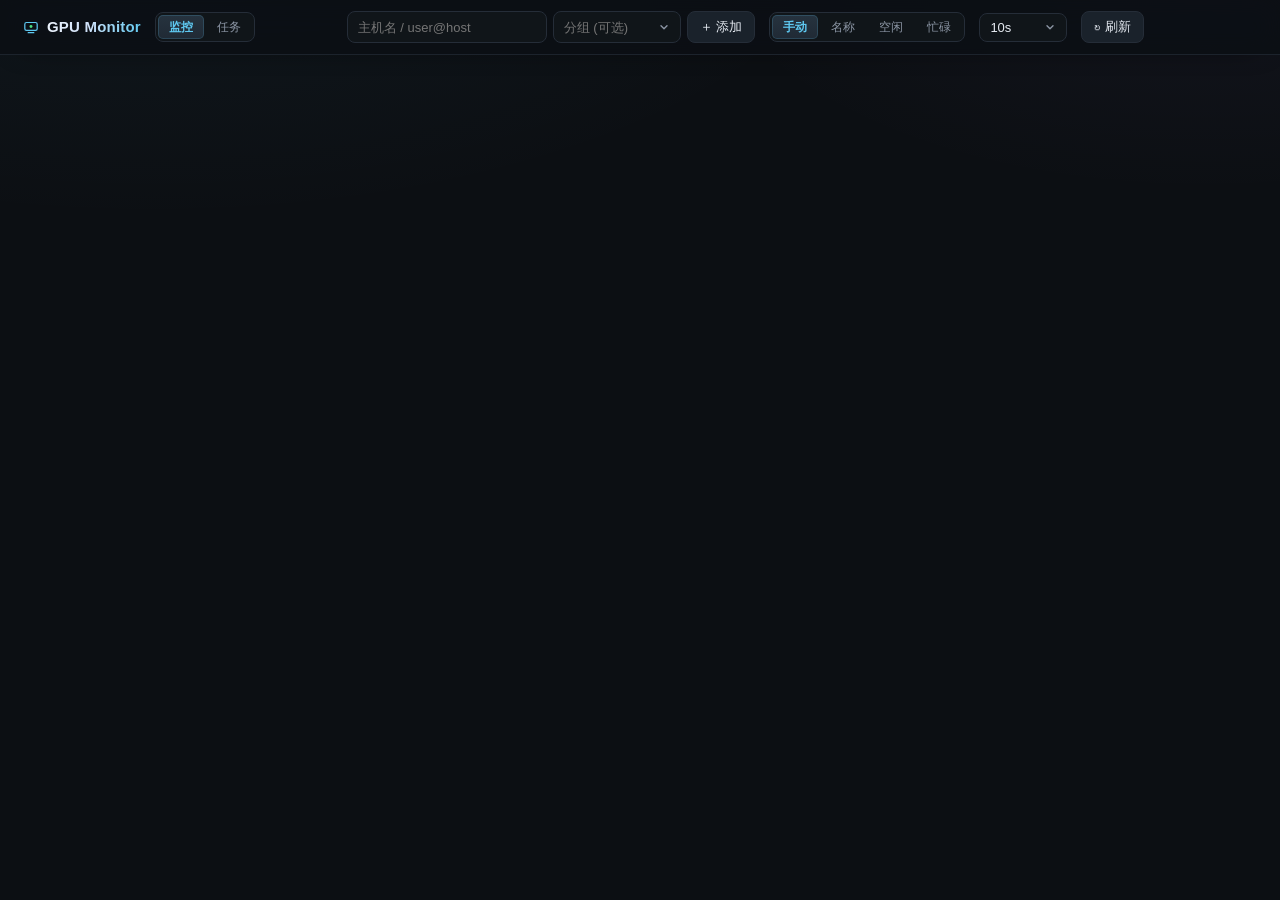
==== commit e9e052a6: "Add tasks panel New /tasks page that launches one container per host as an ssh mesh (/root/mpi_hostf" ====
--- a/index.html
+++ b/index.html
@@ -11,6 +11,7 @@
 <body>
 <header>
   <div class="brand"><svg class="logo" viewBox="0 0 32 32" aria-hidden="true"><rect x="5" y="8" width="22" height="14" rx="3" fill="none" stroke="currentColor" stroke-width="2.2"/><path d="M11 26h10" stroke="currentColor" stroke-width="2.2" stroke-linecap="round"/><circle cx="16" cy="15" r="2.6" fill="var(--ok)"/></svg>GPU Monitor</div>
+  <nav class="nav"><a href="/" class="on">监控</a><a href="/tasks">任务</a></nav>
   <div id="summary"></div>
   <div class="spacer"></div>
   <form id="addForm">
@@ -45,6 +46,7 @@
 </header>
 <main id="root"></main>
 
+<script src="/common.js"></script>
 <script src="/app.js"></script>
 </body>
 </html>
--- a/style.css
+++ b/style.css
@@ -39,19 +39,21 @@
 #hostInput{width:200px}
 #hostInput:hover{border-color:#313c49;background:#11171d}
 #hostInput:focus{border-color:var(--accent);box-shadow:0 0 0 3px rgba(var(--accent-rgb),.13)}
-.grp{display:flex;align-items:center;background:#101519;border:1px solid var(--line);border-radius:var(--r-ctl);
+.grp{display:flex;align-items:center;gap:8px;padding-right:10px;background:#101519;border:1px solid var(--line);border-radius:var(--r-ctl);
   transition:border-color .24s, box-shadow .24s, background .24s}
 .grp:hover{border-color:#313c49;background:#11171d}
-.grp:focus-within{border-color:var(--accent);box-shadow:0 0 0 3px rgba(var(--accent-rgb),.13)}
+.grp:focus-within,.grp.open{border-color:var(--accent);box-shadow:0 0 0 3px rgba(var(--accent-rgb),.13)}
 .grp #groupInput{width:96px;background:none;border:none;outline:none;color:var(--text);
-  padding:6px 4px 6px 10px;font-size:13px;min-width:0}
-.grp-btn{background:none;border:none;padding:0 7px 0 2px;height:100%;display:flex;align-items:center;
-  border-radius:var(--r-chip);color:var(--muted);transition:color .24s}
+  padding:6px 0 6px 10px;font-size:13px;min-width:0}
+.grp-btn{background:none;border:none;padding:0;height:100%;display:flex;align-items:center;
+  border-radius:var(--r-chip);color:var(--muted);transition:color .2s}
 .grp-btn:hover{border:none;background:none;color:var(--text)}
+.grp .chev{width:12px;height:12px;flex:none;transition:transform .26s ease, color .2s}
 .grp.open .grp-btn{color:var(--accent)}
-.grp .chev{width:12px;height:12px;transition:transform .26s ease}
 .grp.open .chev{transform:rotate(180deg)}
 .grp.empty .grp-btn{display:none}
+.grp.empty{padding-right:0}
+.grp.empty #groupInput{padding-right:10px}
 .grp .sel-menu{left:0;right:auto;min-width:150px;max-height:260px;overflow:auto}
 .seg{display:flex;gap:2px;background:#101519;border:1px solid var(--line);border-radius:var(--r-ctl);padding:2px}
 .seg button{
@@ -63,18 +65,20 @@
   background:linear-gradient(180deg,#26333f,#202a35);color:var(--accent);font-weight:600;
   box-shadow:inset 0 0 0 1px rgba(var(--accent-rgb),.18);
 }
-button{
+button,a.btn{
   background:#1a222b;color:var(--text);border:1px solid var(--line);border-radius:var(--r-ctl);
   padding:6px 12px;cursor:pointer;font-size:13px;transition:border-color .15s, background .15s, color .15s, transform .1s;
 }
-button:hover{border-color:var(--accent);background:#1f2833}
-button:active{transform:translateY(1px)}
-button:focus-visible{outline:none;box-shadow:0 0 0 3px rgba(var(--accent-rgb),.25)}
+a.btn{display:inline-block;text-decoration:none;line-height:normal}
+button:hover,a.btn:hover{border-color:var(--accent);background:#1f2833}
+button:active,a.btn:active{transform:translateY(1px)}
+button:focus-visible,a.btn:focus-visible{outline:none;box-shadow:0 0 0 3px rgba(var(--accent-rgb),.25)}
+button:disabled{opacity:.5;cursor:default}
 .sel{position:relative}
 .sel-btn{
   display:flex;align-items:center;gap:8px;min-width:88px;justify-content:space-between;
   background:#101519;border:1px solid var(--line);border-radius:var(--r-ctl);
-  padding:6px 10px;font-size:13px;color:var(--text);transition:border-color .15s, background .15s, box-shadow .15s;
+  padding:6px 10px;font-size:13px;color:var(--text);transition:border-color .24s, background .24s, box-shadow .24s;
 }
 .sel-btn:hover{border-color:#313c49;background:#11171d}
 .sel.open .sel-btn{border-color:var(--accent);box-shadow:0 0 0 3px rgba(var(--accent-rgb),.13)}
@@ -91,7 +95,7 @@
 .sel.open .sel-menu{opacity:1;transform:none;pointer-events:auto}
 .sel-menu button{
   background:none;border:none;border-radius:var(--r-chip);padding:6px 10px;text-align:left;
-  font-size:12.5px;color:var(--muted);transition:background .18s, color .18s;
+  font-size:12.5px;line-height:1.5;color:var(--muted);transition:background .18s, color .18s;
 }
 .sel-menu button:hover{background:rgba(255,255,255,.05);color:var(--text);border:none}
 .sel-menu button.on{color:var(--accent);background:rgba(var(--accent-rgb),.1);font-weight:600}
@@ -108,7 +112,9 @@
 .spin .ri{display:inline-block;animation:spin .9s linear infinite}
 #root{display:flex;flex-direction:column;gap:16px;padding:14px 22px 44px}
 .group-h{display:flex;align-items:center;gap:8px;padding:0 2px 6px;border-bottom:1px solid var(--line-soft);margin-bottom:10px}
-.gcollapse{background:none;border:none;color:var(--faint);font-size:10px;padding:2px 6px;cursor:pointer;border-radius:var(--r-chip)}
+.gcollapse{background:none;border:none;color:var(--faint);padding:3px 5px;cursor:pointer;border-radius:var(--r-chip);display:flex;align-items:center}
+.gcollapse .chev{width:10px;height:10px;display:block;transition:transform .3s ease}
+.group.collapsed .gcollapse .chev{transform:rotate(-90deg)}
 .gcollapse:hover{color:var(--text);background:rgba(255,255,255,.05);border:none}
 .gname{font-weight:700;font-size:13px;color:#d8e1ee;white-space:nowrap;letter-spacing:.2px}
 .gname::before{content:"";display:inline-block;width:3px;height:12px;border-radius:2px;margin-right:8px;vertical-align:-1px;background:linear-gradient(180deg,var(--accent),rgba(var(--accent-rgb),.25))}
@@ -118,7 +124,10 @@
 .gact:hover{background:rgba(255,255,255,.06);border:none}
 .gact.rename:hover{color:var(--accent)}
 .gact.del:hover{color:var(--hot);background:rgba(248,113,113,.1)}
-.group.collapsed .grid{display:none}
+.gbody{display:grid;grid-template-rows:0fr;opacity:0;transition:grid-template-rows .34s ease, opacity .26s ease}
+.gbody.open{grid-template-rows:1fr;opacity:1}
+.gbody.open.just{animation:unfold .34s ease}
+.gbody>.grid{overflow:hidden;min-height:0}
 .grid{display:grid;grid-template-columns:repeat(auto-fill,minmax(320px,1fr));gap:11px}
 .card{
   background:linear-gradient(180deg,#161d28 0%,#121822 100%);
@@ -178,7 +187,8 @@
 .val.wide{font-weight:500}
 .val.ok{color:var(--ok)} .val.warn{color:var(--warn)} .val.hot{color:var(--hot)} .val.na{color:var(--faint)}
 .gpu-body{display:grid;grid-template-rows:0fr;opacity:0;transition:grid-template-rows .34s ease, opacity .26s ease}
-.gpu-body.open{grid-template-rows:1fr;opacity:1;animation:unfold .34s ease}
+.gpu-body.open{grid-template-rows:1fr;opacity:1}
+.gpu-body.open.just{animation:unfold .34s ease}
 .gpu-inner{overflow:hidden;min-height:0}
 .procs{margin:6px 0 2px}
 .proc{display:flex;gap:8px;align-items:flex-start;font-size:11px;color:var(--muted);padding:2px 0 2px 9px;border-left:2px solid #2b3547;margin:2px 0}
@@ -211,7 +221,8 @@
 }
 @media (prefers-reduced-motion:reduce){*,*::backdrop{animation-duration:.01ms!important;transition-duration:.01ms!important}}
 
-.spark{animation:fadeIn .4s ease;display:grid;grid-template-columns:var(--cols);align-items:end;gap:6px;margin:5px 0 2px}
+.spark.reveal{animation:fadeIn .4s ease}
+.spark{display:grid;grid-template-columns:var(--cols);align-items:end;gap:6px;margin:5px 0 2px}
 .sage{grid-column:1/-1;text-align:right;font-size:9.5px;line-height:1;color:var(--faint);opacity:.75;margin-bottom:-1px;letter-spacing:.2px}
 .sp1{grid-column:1/4}
 .sp2{grid-column:4/7}
@@ -233,9 +244,115 @@
 .dlg-i:focus{border-color:var(--accent);box-shadow:0 0 0 3px rgba(var(--accent-rgb),.13)}
 .dlg-a{display:flex;justify-content:flex-end;gap:8px;padding:16px 18px}
 .dlg button{padding:6px 14px;font-size:12.5px}
-.dlg .ghost{background:transparent;border-color:var(--line);color:var(--muted)}
-.dlg .ghost:hover{color:var(--text);border-color:#313c49}
-.dlg .primary{background:rgba(var(--accent-rgb),.14);border-color:rgba(var(--accent-rgb),.35);color:#bfe8fb}
-.dlg .primary:hover{background:rgba(var(--accent-rgb),.22)}
-.dlg .danger{background:rgba(248,113,113,.12);border-color:rgba(248,113,113,.35);color:#ffb4b4}
-.dlg .danger:hover{background:rgba(248,113,113,.2)}
+/* 按钮语气: 弹窗与任务页共用 */
+.ghost{background:transparent;border-color:var(--line);color:var(--muted)}
+.ghost:hover{color:var(--text);border-color:#313c49;background:transparent}
+.primary{background:rgba(var(--accent-rgb),.14);border-color:rgba(var(--accent-rgb),.35);color:#bfe8fb}
+.primary:hover{background:rgba(var(--accent-rgb),.22)}
+.danger{background:rgba(248,113,113,.12);border-color:rgba(248,113,113,.35);color:#ffb4b4}
+.danger:hover{background:rgba(248,113,113,.2);border-color:rgba(248,113,113,.5)}
+
+/* ---- 顶栏导航 & 任务页: 复用监控页的 card / 控件 / chip 三级圆角 ---- */
+.nav{display:flex;gap:2px;background:#101519;border:1px solid var(--line);border-radius:var(--r-ctl);padding:2px}
+.nav a{color:var(--muted);text-decoration:none;font-size:12px;line-height:1.4;padding:4px 11px;border-radius:var(--r-chip);transition:color .2s, background .2s}
+.nav a:hover{color:var(--text);background:rgba(255,255,255,.04)}
+.nav a.on{background:linear-gradient(180deg,#26333f,#202a35);color:var(--accent);font-weight:600;box-shadow:inset 0 0 0 1px rgba(var(--accent-rgb),.18)}
+a{color:var(--accent)}
+.btn.sm{padding:3px 9px;font-size:12px}
+.panel{background:linear-gradient(180deg,#161d28 0%,#121822 100%);border:1px solid var(--line);border-radius:var(--r)}
+main.tasks{padding:16px 22px 44px;max-width:1280px;margin:0 auto;display:flex;flex-direction:column;gap:14px}
+#taskHead,.logbox{display:flex;flex-direction:column;gap:14px}
+.mono,.tasks pre{font-family:ui-monospace,SFMono-Regular,Menlo,monospace;font-size:12px}
+.sub{color:var(--faint);font-size:11.5px;margin-top:2px}
+.tbl{width:100%;border-collapse:separate;border-spacing:0;overflow:hidden}
+.tbl th{text-align:left;font-weight:500;color:var(--faint);font-size:12px;padding:8px 12px;border-bottom:1px solid var(--line)}
+.tbl td{padding:8px 12px;border-top:1px solid var(--line-soft);vertical-align:top;font-size:13px}
+.tbl tbody tr:first-child td{border-top:none}
+.tbl tbody tr:hover{background:linear-gradient(90deg,rgba(var(--accent-rgb),.05),transparent 70%)}
+.tbl td a:not(.btn){text-decoration:none;font-weight:600}
+.tbl .hosts{font-size:12px;color:var(--muted)}
+.tbl .acts{text-align:right;white-space:nowrap}
+.badge{display:inline-block;font-size:11px;line-height:1.6;padding:0 7px;border-radius:var(--r-chip);border:1px solid var(--line-soft);
+  color:var(--muted);background:rgba(255,255,255,.03);white-space:nowrap}
+.badge.ok{color:var(--ok);border-color:rgba(74,222,128,.22);background:rgba(74,222,128,.08)}
+.badge.warn{color:var(--warn);border-color:rgba(251,191,36,.22);background:rgba(251,191,36,.08)}
+.badge.hot{color:var(--hot);border-color:rgba(248,113,113,.22);background:rgba(248,113,113,.08)}
+.badge.done{color:var(--accent);border-color:rgba(var(--accent-rgb),.22);background:rgba(var(--accent-rgb),.08)}
+.form{display:flex;flex-direction:column;gap:14px;max-width:960px;padding:14px 16px 16px}
+.form-h{display:flex;align-items:center;gap:10px}
+.form-h h2{margin:0;font-size:15px;font-weight:700;letter-spacing:.2px;color:#d8e1ee}
+.back{color:var(--muted);text-decoration:none;font-size:12.5px}
+.back:hover{color:var(--text)}
+.field{display:flex;flex-direction:column;gap:6px}
+.field>span{font-size:12.5px;color:#c7d0dd;font-weight:600}
+.field small{font-weight:400;color:var(--faint);margin-left:6px}
+.field input,.field textarea{background:#101519;border:1px solid var(--line);color:var(--text);border-radius:var(--r-ctl);
+  padding:6px 10px;font:inherit;font-size:13px;outline:none;resize:vertical;transition:border-color .24s, box-shadow .24s, background .24s}
+.field input:hover,.field textarea:hover{border-color:#313c49;background:#11171d}
+.field .mono{font-family:ui-monospace,SFMono-Regular,Menlo,monospace;font-size:12px}
+.field textarea.mono{line-height:1.5;tab-size:4}
+.field input:focus,.field textarea:focus{border-color:var(--accent);box-shadow:0 0 0 3px rgba(var(--accent-rgb),.13)}
+.form-a{display:flex;justify-content:flex-end;gap:8px}
+#hostPick{display:flex;flex-direction:column;gap:8px}
+.pick-g{display:flex;flex-wrap:wrap;align-items:center;gap:6px}
+.pick-gn{font-size:12px;color:var(--faint);min-width:64px}
+.chip{display:inline-flex;align-items:center;gap:6px;height:30px;padding:0 10px;font-size:12.5px;color:var(--muted);background:#101519}
+.chip:hover{border-color:#313c49;background:#11171d;color:var(--text)}
+.chip.on{color:var(--text);border-color:rgba(var(--accent-rgb),.45);background:rgba(var(--accent-rgb),.1)}
+.chip b{font-size:11px;color:var(--accent);font-variant-numeric:tabular-nums}
+.chip.head{border-color:rgba(74,222,128,.45);background:rgba(74,222,128,.09)}
+.chip.head b{color:var(--ok)}
+.load{display:inline-flex;align-items:center;gap:2px;margin-left:2px}
+.load s{width:6px;height:10px;border-radius:2px;background:var(--ok);opacity:.75}
+.load s.busy{background:var(--warn)}
+.load small{font-size:10.5px;color:var(--faint);margin-left:4px;font-variant-numeric:tabular-nums}
+.load.off{font-size:10.5px;color:var(--faint)}
+.tasks .ban{white-space:normal;font-size:12.5px;padding:8px 12px;border:1px solid rgba(248,113,113,.28);border-radius:var(--r-ctl);background:rgba(248,113,113,.06)}
+.kv{display:grid;grid-template-columns:repeat(auto-fill,minmax(340px,1fr));gap:8px 18px;padding:12px 14px;font-size:13px}
+.kv>div{min-width:0;display:grid;grid-template-columns:104px minmax(0,1fr);gap:8px;align-items:baseline}   /* 标签一列、值一列, 值过长只在自己那列换行 */
+.kv .wide{grid-column:1/-1}
+.kv span{color:var(--faint);font-size:12px;white-space:nowrap}
+.kv b{font-weight:inherit;overflow-wrap:anywhere}
+.kv small{color:var(--faint);white-space:nowrap}
+details#cfg{padding:9px 14px}
+details#cfg[open]{padding-bottom:14px}
+details#cfg summary{cursor:pointer;color:var(--muted);font-size:12.5px}
+details#cfg summary:hover{color:var(--text)}
+.cfg-l{color:var(--faint);font-size:12px;margin:12px 0 5px}
+.tasks pre{margin:0;white-space:pre-wrap;overflow-wrap:anywhere;color:#c7d0dd}
+details#cfg pre{background:#101519;border:1px solid var(--line-soft);border-radius:var(--r-ctl);padding:8px 10px;max-height:320px;overflow:auto}
+.log-h{display:flex;align-items:center;gap:10px}
+.log{height:62vh;overflow:auto;padding:10px 12px;line-height:1.5}
+.form-h .btn{padding:4px 10px;font-size:12px}
+h2.rename{cursor:text;border-bottom:1px dashed transparent;transition:border-color .15s}
+h2.rename:hover{border-bottom-color:var(--faint)}
+.mini-tbl{width:100%;border-collapse:collapse;background:#0e1318;border:1px solid var(--line-soft);border-radius:var(--r-ctl);overflow:hidden;
+  font-family:ui-monospace,SFMono-Regular,Menlo,monospace;font-size:12px}
+.mini-tbl th{white-space:nowrap;text-align:left;font-weight:500;color:var(--faint);font-family:inherit;padding:5px 10px;border-bottom:1px solid var(--line-soft)}
+.mini-tbl td{padding:5px 10px;border-top:1px solid var(--line-soft);color:#c7d0dd;overflow-wrap:anywhere;vertical-align:top}
+.mini-tbl td:first-child{white-space:nowrap;width:1%}
+.log-h .seg[hidden]{display:none}
+.sec-t{font-size:13px;font-weight:700;color:#d8e1ee;white-space:nowrap}
+.rpath{display:flex;gap:6px;flex:1;max-width:560px}
+.inp{flex:1;min-width:0;background:#101519;border:1px solid var(--line);color:var(--text);border-radius:var(--r-ctl);padding:6px 10px;
+  font-size:12px;outline:none;transition:border-color .24s, box-shadow .24s, background .24s}
+.inp:hover{border-color:#313c49;background:#11171d}
+.inp:focus{border-color:var(--accent);box-shadow:0 0 0 3px rgba(var(--accent-rgb),.13)}
+.rfiles{display:flex;flex-wrap:wrap;gap:6px}
+.rfiles:empty{display:none}
+.rfiles .chip small{font-size:10.5px;color:var(--faint);font-variant-numeric:tabular-nums}
+#rbox.off{opacity:.55}
+.log-cap{font-size:12px;color:var(--warn);display:flex;align-items:center;gap:8px}
+.log-cap[hidden]{display:none}
+.log-cap .btn{padding:3px 9px;font-size:12px}
+.fs-wrap{position:relative;display:flex}
+.fs-wrap textarea{flex:1}
+.fs-btn{position:absolute;top:6px;right:6px;width:26px;height:26px;padding:0;display:flex;align-items:center;justify-content:center;
+  background:#151c24;color:var(--muted);border-radius:var(--r-chip)}
+.fs-btn:hover{color:var(--text)}
+.fs-btn svg{width:14px;height:14px;fill:none;stroke:currentColor;stroke-width:1.5;stroke-linecap:round;stroke-linejoin:round}
+.fs-btn .off,.fs-wrap.fs .fs-btn .on{display:none}
+.fs-wrap.fs .fs-btn .off{display:inline}
+.fs-wrap.fs{position:fixed;inset:0;z-index:40;padding:16px;background:var(--bg)}
+.fs-wrap.fs textarea{resize:none}
+.fs-wrap.fs .fs-btn{top:22px;right:22px}
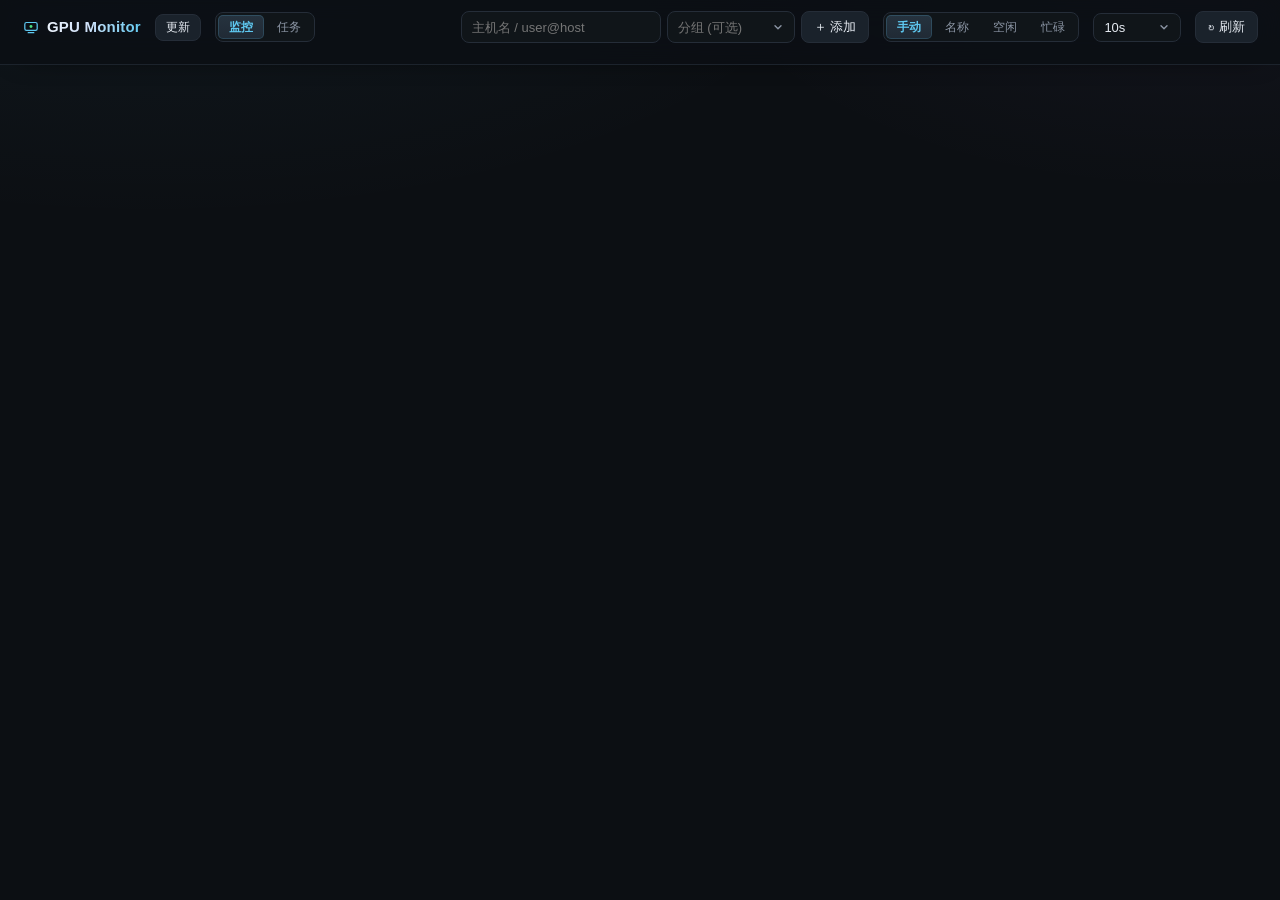
==== commit d660e9cf: "Update button on both pages, left of the nav" ====
--- a/index.html
+++ b/index.html
@@ -11,6 +11,7 @@
 <body>
 <header>
   <div class="brand"><svg class="logo" viewBox="0 0 32 32" aria-hidden="true"><rect x="5" y="8" width="22" height="14" rx="3" fill="none" stroke="currentColor" stroke-width="2.2"/><path d="M11 26h10" stroke="currentColor" stroke-width="2.2" stroke-linecap="round"/><circle cx="16" cy="15" r="2.6" fill="var(--ok)"/></svg>GPU Monitor</div>
+  <button id="updateBtn" type="button" title="在服务目录执行 git pull 并重启服务">更新</button>
   <nav class="nav"><a href="/" class="on">监控</a><a href="/tasks">任务</a></nav>
   <div id="summary"></div>
   <div class="spacer"></div>
--- a/style.css
+++ b/style.css
@@ -256,6 +256,7 @@
 .nav{display:flex;gap:2px;background:#101519;border:1px solid var(--line);border-radius:var(--r-ctl);padding:2px}
 .nav a{color:var(--muted);text-decoration:none;font-size:12px;line-height:1.4;padding:4px 11px;border-radius:var(--r-chip);transition:color .2s, background .2s}
 .nav a:hover{color:var(--text);background:rgba(255,255,255,.04)}
+#updateBtn{padding:4px 10px;font-size:12px}
 .nav a.on{background:linear-gradient(180deg,#26333f,#202a35);color:var(--accent);font-weight:600;box-shadow:inset 0 0 0 1px rgba(var(--accent-rgb),.18)}
 a{color:var(--accent)}
 .btn.sm{padding:3px 9px;font-size:12px}
@@ -332,6 +333,8 @@
 .mini-tbl td{padding:5px 10px;border-top:1px solid var(--line-soft);color:#c7d0dd;overflow-wrap:anywhere;vertical-align:top}
 .mini-tbl td:first-child{white-space:nowrap;width:1%}
 .log-h .seg[hidden]{display:none}
+.log-filter{margin-left:auto;display:flex;align-items:center;gap:6px;flex:none}
+.log-filter .inp{width:150px}
 .sec-t{font-size:13px;font-weight:700;color:#d8e1ee;white-space:nowrap}
 .rpath{display:flex;gap:6px;flex:1;max-width:560px}
 .inp{flex:1;min-width:0;background:#101519;border:1px solid var(--line);color:var(--text);border-radius:var(--r-ctl);padding:6px 10px;
@@ -346,7 +349,8 @@
 .log-cap[hidden]{display:none}
 .log-cap .btn{padding:3px 9px;font-size:12px}
 .fs-wrap{position:relative;display:flex}
-.fs-wrap textarea{flex:1}
+.fs-wrap[hidden]{display:none}
+.fs-wrap>textarea,.fs-wrap>pre{flex:1;min-width:0}
 .fs-btn{position:absolute;top:6px;right:6px;width:26px;height:26px;padding:0;display:flex;align-items:center;justify-content:center;
   background:#151c24;color:var(--muted);border-radius:var(--r-chip)}
 .fs-btn:hover{color:var(--text)}
@@ -355,4 +359,6 @@
 .fs-wrap.fs .fs-btn .off{display:inline}
 .fs-wrap.fs{position:fixed;inset:0;z-index:40;padding:16px;background:var(--bg)}
 .fs-wrap.fs textarea{resize:none}
+.fs-wrap.fs>pre{height:auto;max-height:none}   /* 覆盖日志的 62vh 和配置里的 320px 上限 */
+details#cfg .fs-wrap.fs>pre{max-height:none}
 .fs-wrap.fs .fs-btn{top:22px;right:22px}
